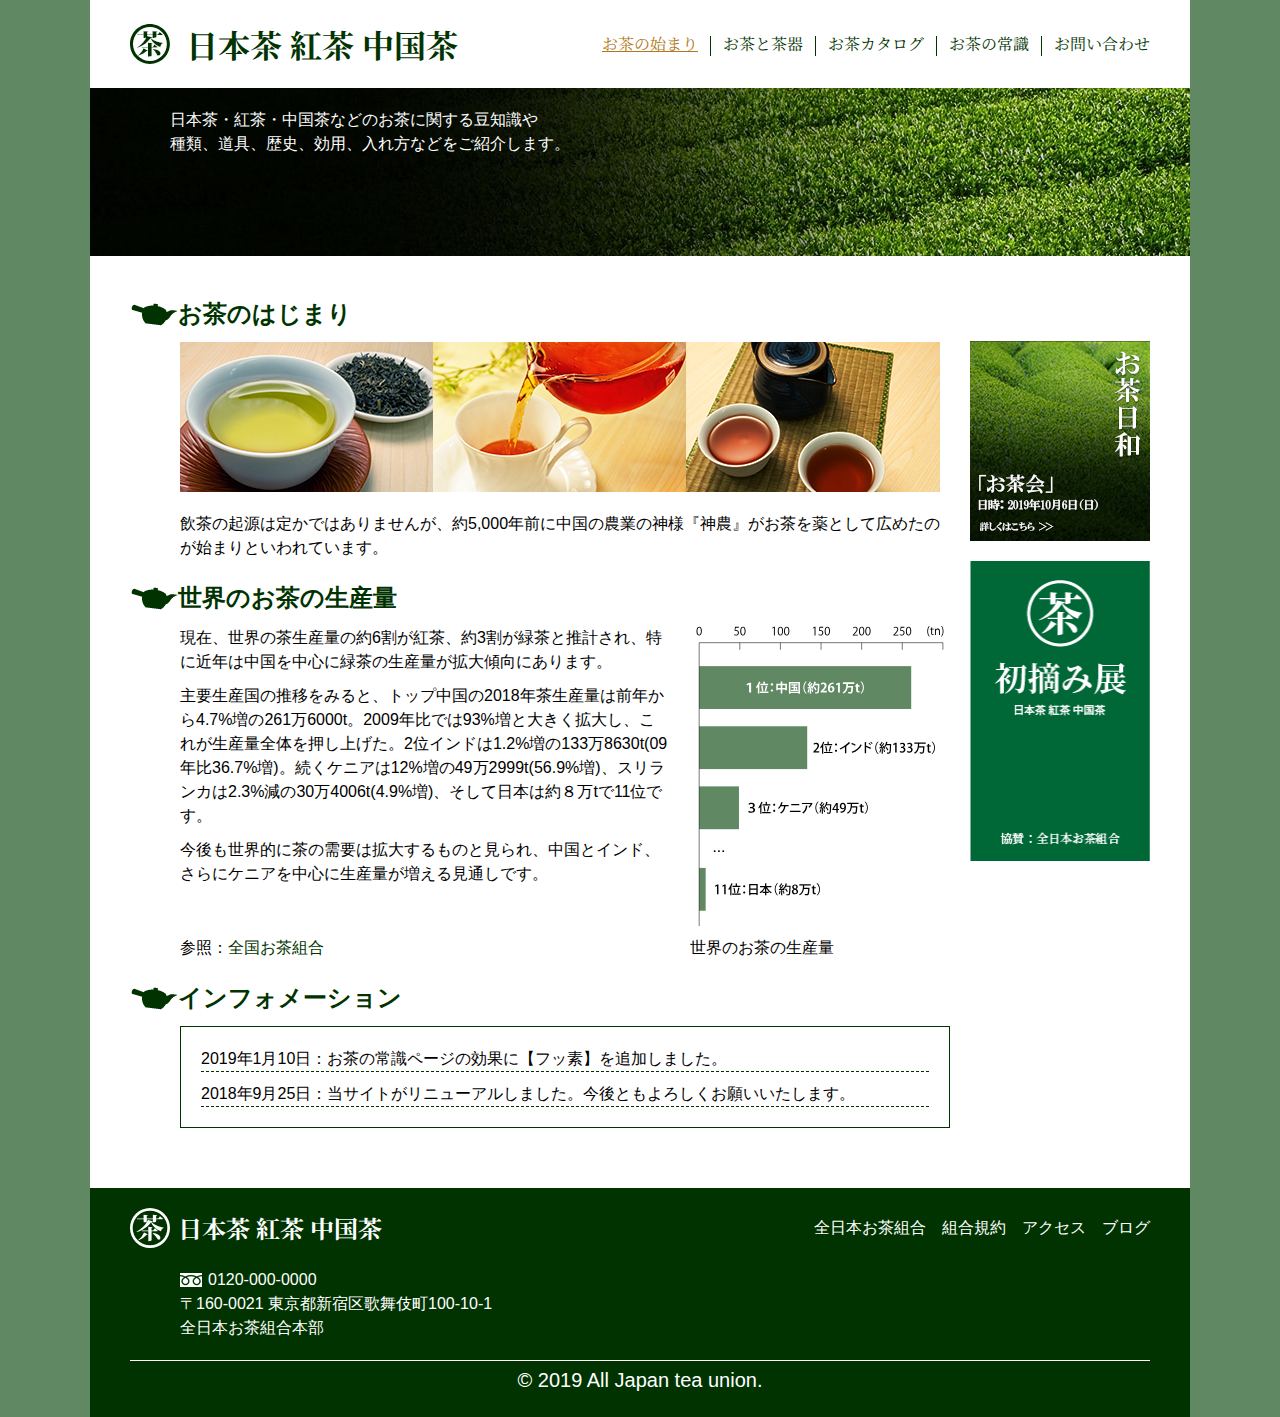
==== index.html @ cb7e6e3b "不要なWebFonts読み込みをしないようにした" ====
<!DOCTYPE html>
<html lang="ja">
	<head>
		<meta charset="UTF-8">
		<meta name="robots" content="noindex,nofollow">
		<meta name="viewport" content="width=device-width, initial-scale=1.0">
		<title>日本茶 紅茶 中国茶｜お茶の始まりと現在</title>
		<meta name="description" content="お茶の始まりから世界のお茶の生産量や最新の情報を紹介します。">
		<link rel="icon" href="images/favicon.png" rel="icon">
		<link rel="preconnect" href="https://fonts.googleapis.com">
		<link rel="preconnect" href="https://fonts.gstatic.com" crossorigin>
		<link href="https://fonts.googleapis.com/css2?family=Noto+Serif+JP:wght@600;900&display=swap" rel="stylesheet">
		<link rel="stylesheet" href="css/reset.css">
		<link rel="stylesheet" href="css/style.css">
	</head>
	<body>
		<header>
			<div class="line-1st">
				<h1><img src="images/logo_mark.png" width="40" height="40" alt="">日本茶 紅茶 中国茶</h1>
				<nav>
					<ul>
						<li><a class="current" href="index.html">お茶の始まり</a><div class="vertical-rule"></div></li>
						<li><a href="tool.html">お茶と茶器</a><div class="vertical-rule"></div></li>
						<li><a href="catalog.html">お茶カタログ</a><div class="vertical-rule"></div></li>
						<li><a href="common.html">お茶の常識</a><div class="vertical-rule"></div></li>
						<li><a href="contact.html">お問い合わせ</a></li>
					</ul>
				</nav>
			</div>
			<div class="key-visual">
				<p>日本茶・紅茶・中国茶などのお茶に関する豆知識や<br>
					種類、道具、歴史、効用、入れ方などをご紹介します。</p>
			</div>
		</header>
		<div class="main-layout-col2">
			<main>
				<section>
					<h2><img src="images/h2_img.png" width="48" height="27" alt="">お茶のはじまり</h2>
					<div class="tea-images">
						<img src="images/tea_img_01.png" width="253" height="150" alt="">
						<img src="images/tea_img_02.png" width="253" height="150" alt="">
						<img src="images/tea_img_03.png" width="254" height="150" alt="">
					</div>
					<p>飲茶の起源は定かではありませんが、約5,000年前に中国の農業の神様『神農』がお茶を薬として広めたのが始まりといわれています。</p>
				</section>
				<section>
					<h2><img src="images/h2_img.png" width="48" height="27" alt="">世界のお茶の生産量</h2>
					<div class="layout-col2">
						<div class="col1">
							<p>現在、世界の茶生産量の約6割が紅茶、約3割が緑茶と推計され、特に近年は中国を中心に緑茶の生産量が拡大傾向にあります。</p>
							<p>主要生産国の推移をみると、トップ中国の2018年茶生産量は前年から4.7%増の261万6000t。2009年比では93%増と大きく拡大し、これが生産量全体を押し上げた。2位インドは1.2%増の133万8630t(09年比36.7%増)。続くケニアは12%増の49万2999t(56.9%増)、スリランカは2.3%減の30万4006t(4.9%増)、そして日本は約８万tで11位です。</p>
							<p>今後も世界的に茶の需要は拡大するものと見られ、中国とインド、さらにケニアを中心に生産量が増える見通しです。</p>
							<p class="refer">参照：<a href="#">全国お茶組合</a></p>
						</div>
						<figure>
							<img src="images/graph.svg" width="260" height="300" alt="世界のお茶の生産量グラフ。一位が中国で約261万トン、二位がインドで約133万トン、三位がケニアで約49万トンと続きます。日本は11位で約8万トンの生産量です。">
							<figcaption>世界のお茶の生産量</figcaption>
						</figure>
					</div>
				</section>
				<section>
					<h2><img src="images/h2_img.png" width="48" height="27" alt="">インフォメーション</h2>
					<dl class="info">
						<div>
							<dt>2019年1月10日：</dt>
							<dd>お茶の常識ページの効果に【フッ素】を追加しました。</dd>
						</div>
						<div>
							<dt>2018年9月25日：</dt>
							<dd>当サイトがリニューアルしました。今後ともよろしくお願いいたします。</dd>
						</div>
					</dl>
				</section>
			</main>
			<aside>
				<p><a href="#"><img src="images/ad-img_01.png" width="180" height="200" alt="「お茶会」日時：2019年4月14日（日） 詳しくはこちら"></a></p>
				<p><a href="#"><img src="images/ad_img_02.png" width="180" height="300" alt="日本茶、紅茶、中国茶 「初摘み展」 協賛：全日本お茶組合"></a></p>
			</aside>
		</div>
		<footer>
			<div class="line-1st">
				<p class="sitename"><img src="images/logo_mark_w.svg" width="40" height="40" alt="">日本茶 紅茶 中国茶</p>
				<ul>
					<li><a href="#">全日本お茶組合</a></li>
					<li><a href="#">組合規約</a></li>
					<li><a href="#">アクセス</a></li>
					<li><a href="#">ブログ</a></li>
				</ul>
			</div>
			<address>
				<span class="tel"><img src="images/free_dial.png" width="22" height="14" alt="フリーダイヤル">0120-000-0000</span>
				〒160-0021 東京都新宿区歌舞伎町100-10-1<br>全日本お茶組合本部
			</address>
			<p class="copyright"><small>© 2019 All Japan tea union.</small></p>
		</footer>
	</body>
</html>
---- css/style.css ----
@charset "utf-8";

/*
CSS カスタムプロパティを使用してよく使う値を定義
https://developer.mozilla.org/ja/docs/Web/CSS/Using_CSS_custom_properties
*/
:root {
	--dark-green: #030;
	--light-green: #608862;
}

a {
	text-decoration: none;
	color: var(--dark-green);
}

a.current {
	text-decoration: underline;
	color: #b27616;
}

ul {
	list-style-type: none;
}

h1, h2, h3 {
	color: var(--dark-green);
}

html {
	background: var(--light-green);
}

body {
	font-family: "メイリオ", Meiryo, "ＭＳ Ｐゴシック", "MS PGothic", "ヒラギノ角ゴ Pro W3", "Hiragino Kaku Gothic Pro", Osaka, sans-serif;
	margin: 0 auto;
	width: 1100px;
	height: auto;	/* TODO リセットCSSの設定値、 height:100% をリセットしなければ背景色が画面の高さでとどまってしまう。このリセットCSSは使いにくいかも...?まあ、トラブルシューティングの練習になるし、最悪は div.wrapper でくるめばよいからこのままでもイキかな. */
	background-color: #fff;
}

header h1,
header nav,
footer .sitename {
	font-family: 'Noto Serif JP', serif;
}

header .line-1st {
	padding: 20px 40px;
	display: flex;
	align-items: center;
	justify-content: space-between;
}

header .line-1st h1 {
	display: flex;
	align-items: center;
	gap: 16px;
}

header .line-1st ul {
	display: flex;
	justify-content: space-between;
	gap: 12px;
}

.line-1st nav li {
	display: flex;
	align-items: center;
	gap: 12px;
}

.line-1st nav .vertical-rule {
	margin-top: 3px;
	width: 1px;
	height: 20px;
	border-left: 1px solid var(--dark-green);
}

header .key-visual {
	padding: 20px 80px 100px;
	background: url('../images/visual_img_01.jpg');
	color: white;
}

.main-layout-col2 {
	margin: 40px 40px;
	display: flex;
	gap: 20px;
}

main > section {
	margin-left: 50px;
	margin-bottom: 20px;
}

main h2 {
	margin-left: -50px;
	margin-bottom: 10px;
	display: flex;
	align-items: center;
}

main .tea-images {
	display: flex;
	margin-bottom: 20px;
}

main section .layout-col2 {
	display: flex;
	gap: 20px;
}

main section .layout-col2 .col1 {
	display: flex;
	flex-direction: column;
	gap: 10px;
}

main section .layout-col2 figure {
	flex: 260px 0 0;
	display: flex;
	flex-direction: column;
	gap: 10px;
}

main section .layout-col2 .refer {
	margin-top: 40px;
}

main dl.info {
	border: 1px solid var(--dark-green);
	padding: 20px 20px;
	display: flex;
	flex-direction: column;
	gap: 10px;
}

main dl.info div {
	border-bottom: 1px dashed var(--dark-green);
	display: flex;
}

aside {
	flex: 180px 0 0;
	margin-top: 45px;
	display: flex;
	flex-direction: column;
	gap: 20px;
}

footer {
	padding: 20px 40px;
	background: var(--dark-green);
	color: white;
}

footer .line-1st {
	display: flex;
	align-items: center;
	justify-content: space-between;
	gap: 8px;
}

footer .sitename {
	display: flex;
	align-items: center;
	gap: 8px;
	font-size: 24px;
	font-weight: bold;
}

footer .line-1st ul {
	display: flex;
	gap: 16px;
}

footer .line-1st ul a {
	color: white;
}

footer address {
	margin: 20px 50px;
	font-style: normal;
}

footer .tel {
	display: flex;
	align-items: center;
	gap: 6px;
}

footer .copyright {
	border-top: 1px solid white;
	text-align: center;
	font-size: 24px;
}

/*----- tool.html -----*/

header .key-visual.tool {
	background: url('../images/visual_img_02.jpg');
}

main header {
	margin-bottom: 32px;
}

.card-tool h3 {
	margin-left: -20px;
	display: flex;
	align-items: center;
	gap: 8px;
}

.card-tool p {
	margin: 20px 0;
	display: flex;
	gap: 20px;
}

.card-tool p img {
	box-sizing: content-box;	/* reset.css の box-sizing: border-box; を上書き */
	padding: 20px;
	padding-bottom: 40px;
	border: 1px solid black;
	box-shadow: 2px 2px 3px gray;
}

/*----- catalog.html -----*/

header .key-visual.catalog {
	background: url('../images/visual_img_03.jpg');
}

.showcase {
	display: flex;
	gap: 40px 10px;
	flex-wrap: wrap;
}

.showcase .vertical-rule {
	width: 1px;
	height: 450px;
	border-left: 1px solid #ddd;
}

.card-catalog {
	flex: 230px 0 0;
	display: flex;
	flex-direction: column;
	align-items: center;
}

.card-catalog h3 {
	width: 100%;
	text-align: center;
	background: var(--light-green);
	color: white;
}

.refer-catalog {
	margin-top: 40px;
}

/*----- common.html -----*/

header .key-visual.common {
	background: url('../images/visual_img_04.jpg');
}

.common h3 {
	margin-left: -20px;
	display: flex;
	align-items: center;
}

.common dt {
	color: var(--dark-green);
	font-size: 20px;
	border-bottom: 2px dotted var(--dark-green);
}

.common dd {
	margin-bottom: 20px;
}

.back-to-top {
	margin-bottom: 20px;
	text-align: right;
}

.back-to-top a {
	color: royalblue;
}

/*----- contact.html -----*/

header .key-visual.contact {
	background: url('../images/visual_img_05.jpg');
}

.contact form {
	border: 1px solid var(--dark-green);
}

.contact  dl {
	display: grid;
	grid-template-columns: 1fr 3fr;
	align-items: center;
}

.contact dl dt {
	padding: 8px;
	height: 100%;
	border-bottom: 1px solid white;
	background: var(--light-green);
	color: white;
	/* 縦方向に中央寄せするために、flex を使用 */
	display: flex;
	align-items: center;
	justify-content: end;
}

.contact dl dt:nth-child(13) {
	/* 最後尾のdtのみ色を変える */
	border-bottom: 1px solid var(--dark-green);
}

.contact dl dd {
	padding: 8px 16px;
	border-bottom: 1px solid var(--dark-green);
}

.contact dl dd .email-line-1st {
	margin-bottom: 8px;
}

.contact input[type=text],
.contact input[type=email] {
	width: 400px;
}

.contact textarea {
	width: 400px;
}

.contact .re-entry {
	margin-left: 16px;
	color: red;
	font-weight: normal;
}

.contact ul {
	padding: 0;
	display: flex;
	gap: 24px;
}

.contact .form-functions {
	padding: 16px;
	text-align: center;
}

.contact .form-functions input[type=submit],
.contact .form-functions input[type=reset] {
	padding: 4px 32px;
}

aside.green-tea-plantation {
	width: 244px;
	height: auto;
	background: url('../images/aside_bg.jpg');
	background-size: cover;
}
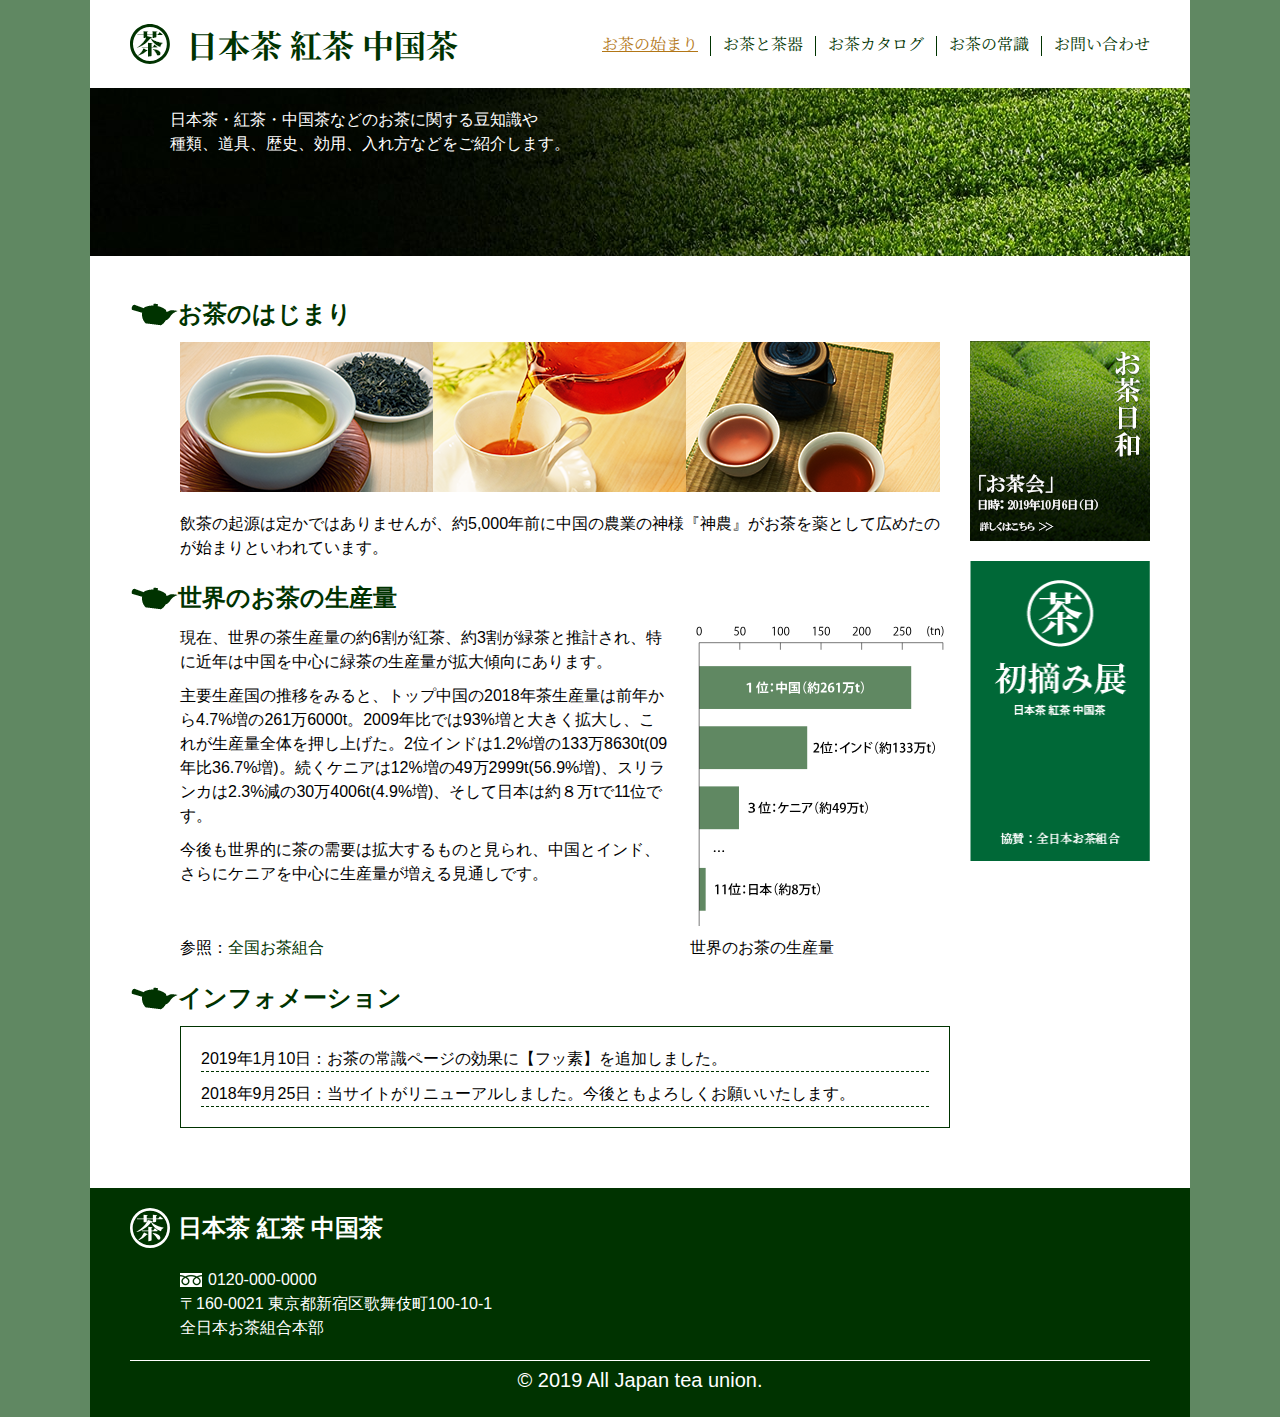
==== commit fb93314e: "BEM版として制作" ====
--- a/index.html
+++ b/index.html
@@ -14,28 +14,28 @@
 		<link rel="stylesheet" href="css/style.css">
 	</head>
 	<body>
-		<header>
-			<div class="line-1st">
-				<h1><img src="images/logo_mark.png" width="40" height="40" alt="">日本茶 紅茶 中国茶</h1>
+		<header class="header">
+			<div class="header__line-1st">
+				<h1 class="header__logo"><img src="images/logo_mark.png" width="40" height="40" alt="">日本茶 紅茶 中国茶</h1>
 				<nav>
-					<ul>
-						<li><a class="current" href="index.html">お茶の始まり</a><div class="vertical-rule"></div></li>
-						<li><a href="tool.html">お茶と茶器</a><div class="vertical-rule"></div></li>
-						<li><a href="catalog.html">お茶カタログ</a><div class="vertical-rule"></div></li>
-						<li><a href="common.html">お茶の常識</a><div class="vertical-rule"></div></li>
-						<li><a href="contact.html">お問い合わせ</a></li>
+					<ul class="nav">
+						<li class="nav__item nav__item--current"><a href="index.html">お茶の始まり</a><div class="nav__vertical-rule"></div></li>
+						<li class="nav__item"><a href="tool.html">お茶と茶器</a><div class="nav__vertical-rule"></div></li>
+						<li class="nav__item"><a href="catalog.html">お茶カタログ</a><div class="nav__vertical-rule"></div></li>
+						<li class="nav__item"><a href="common.html">お茶の常識</a><div class="nav__vertical-rule"></div></li>
+						<li class="nav__item"><a href="contact.html">お問い合わせ</a></li>
 					</ul>
 				</nav>
 			</div>
-			<div class="key-visual">
+			<div class="header__key-visual">
 				<p>日本茶・紅茶・中国茶などのお茶に関する豆知識や<br>
 					種類、道具、歴史、効用、入れ方などをご紹介します。</p>
 			</div>
 		</header>
-		<div class="main-layout-col2">
+		<div class="contents-area">
 			<main>
-				<section>
-					<h2><img src="images/h2_img.png" width="48" height="27" alt="">お茶のはじまり</h2>
+				<section class="contents-area__contents contents">
+					<h2 class="contents__header heading">お茶のはじまり</h2>
 					<div class="tea-images">
 						<img src="images/tea_img_01.png" width="253" height="150" alt="">
 						<img src="images/tea_img_02.png" width="253" height="150" alt="">
@@ -43,55 +43,55 @@
 					</div>
 					<p>飲茶の起源は定かではありませんが、約5,000年前に中国の農業の神様『神農』がお茶を薬として広めたのが始まりといわれています。</p>
 				</section>
-				<section>
-					<h2><img src="images/h2_img.png" width="48" height="27" alt="">世界のお茶の生産量</h2>
-					<div class="layout-col2">
-						<div class="col1">
+				<section class="contents-area__contents contents">
+					<h2 class="contents__header heading">世界のお茶の生産量</h2>
+					<div class="contents__layout-col2">
+						<div class="contents__col1">
 							<p>現在、世界の茶生産量の約6割が紅茶、約3割が緑茶と推計され、特に近年は中国を中心に緑茶の生産量が拡大傾向にあります。</p>
 							<p>主要生産国の推移をみると、トップ中国の2018年茶生産量は前年から4.7%増の261万6000t。2009年比では93%増と大きく拡大し、これが生産量全体を押し上げた。2位インドは1.2%増の133万8630t(09年比36.7%増)。続くケニアは12%増の49万2999t(56.9%増)、スリランカは2.3%減の30万4006t(4.9%増)、そして日本は約８万tで11位です。</p>
 							<p>今後も世界的に茶の需要は拡大するものと見られ、中国とインド、さらにケニアを中心に生産量が増える見通しです。</p>
-							<p class="refer">参照：<a href="#">全国お茶組合</a></p>
+							<p class="contents__refer">参照：<a href="#">全国お茶組合</a></p>
 						</div>
-						<figure>
+						<figure class="contents__figure">
 							<img src="images/graph.svg" width="260" height="300" alt="世界のお茶の生産量グラフ。一位が中国で約261万トン、二位がインドで約133万トン、三位がケニアで約49万トンと続きます。日本は11位で約8万トンの生産量です。">
 							<figcaption>世界のお茶の生産量</figcaption>
 						</figure>
 					</div>
 				</section>
-				<section>
-					<h2><img src="images/h2_img.png" width="48" height="27" alt="">インフォメーション</h2>
-					<dl class="info">
-						<div>
+				<section class="contents-area__contents contents">
+					<h2 class="contents__header heading">インフォメーション</h2>
+					<dl class="contents__info info">
+						<div class="info__item">
 							<dt>2019年1月10日：</dt>
 							<dd>お茶の常識ページの効果に【フッ素】を追加しました。</dd>
 						</div>
-						<div>
+						<div class="info__item">
 							<dt>2018年9月25日：</dt>
 							<dd>当サイトがリニューアルしました。今後ともよろしくお願いいたします。</dd>
 						</div>
 					</dl>
 				</section>
 			</main>
-			<aside>
+			<aside class="contents-area__aside aside">
 				<p><a href="#"><img src="images/ad-img_01.png" width="180" height="200" alt="「お茶会」日時：2019年4月14日（日） 詳しくはこちら"></a></p>
 				<p><a href="#"><img src="images/ad_img_02.png" width="180" height="300" alt="日本茶、紅茶、中国茶 「初摘み展」 協賛：全日本お茶組合"></a></p>
 			</aside>
 		</div>
-		<footer>
-			<div class="line-1st">
-				<p class="sitename"><img src="images/logo_mark_w.svg" width="40" height="40" alt="">日本茶 紅茶 中国茶</p>
-				<ul>
+		<footer class="footer">
+			<div class="footer__line-1st">
+				<p class="footer__sitename"><img src="images/logo_mark_w.svg" width="40" height="40" alt="">日本茶 紅茶 中国茶</p>
+				<ul class="footer__nav">
 					<li><a href="#">全日本お茶組合</a></li>
 					<li><a href="#">組合規約</a></li>
 					<li><a href="#">アクセス</a></li>
 					<li><a href="#">ブログ</a></li>
 				</ul>
 			</div>
-			<address>
-				<span class="tel"><img src="images/free_dial.png" width="22" height="14" alt="フリーダイヤル">0120-000-0000</span>
+			<address class="footer__address">
+				<span class="footer__tel"><img src="images/free_dial.png" width="22" height="14" alt="フリーダイヤル">0120-000-0000</span>
 				〒160-0021 東京都新宿区歌舞伎町100-10-1<br>全日本お茶組合本部
 			</address>
-			<p class="copyright"><small>© 2019 All Japan tea union.</small></p>
+			<p class="footer__copyright"><small>© 2019 All Japan tea union.</small></p>
 		</footer>
 	</body>
 </html>
--- a/css/style.css
+++ b/css/style.css
@@ -14,11 +14,6 @@
 	color: var(--dark-green);
 }
 
-a.current {
-	text-decoration: underline;
-	color: #b27616;
-}
-
 ul {
 	list-style-type: none;
 }
@@ -35,7 +30,7 @@
 	font-family: "メイリオ", Meiryo, "ＭＳ Ｐゴシック", "MS PGothic", "ヒラギノ角ゴ Pro W3", "Hiragino Kaku Gothic Pro", Osaka, sans-serif;
 	margin: 0 auto;
 	width: 1100px;
-	height: auto;	/* TODO リセットCSSの設定値、 height:100% をリセットしなければ背景色が画面の高さでとどまってしまう。このリセットCSSは使いにくいかも...?まあ、トラブルシューティングの練習になるし、最悪は div.wrapper でくるめばよいからこのままでもイキかな. */
+	height: auto;	/* リセットCSSの height:100% を上書き */
 	background-color: #fff;
 }
 
@@ -45,124 +40,140 @@
 	font-family: 'Noto Serif JP', serif;
 }
 
-header .line-1st {
+.header__line-1st {
 	padding: 20px 40px;
 	display: flex;
 	align-items: center;
 	justify-content: space-between;
 }
 
-header .line-1st h1 {
+.header__logo {
 	display: flex;
 	align-items: center;
 	gap: 16px;
 }
 
-header .line-1st ul {
+.nav {
 	display: flex;
 	justify-content: space-between;
 	gap: 12px;
 }
 
-.line-1st nav li {
+.nav__item {
 	display: flex;
 	align-items: center;
 	gap: 12px;
 }
 
-.line-1st nav .vertical-rule {
+.nav__item--current a {
+	text-decoration: underline;
+	color: #b27616;
+}
+
+.nav__vertical-rule {
 	margin-top: 3px;
 	width: 1px;
 	height: 20px;
 	border-left: 1px solid var(--dark-green);
 }
 
-header .key-visual {
+.header__key-visual {
 	padding: 20px 80px 100px;
 	background: url('../images/visual_img_01.jpg');
 	color: white;
 }
 
-.main-layout-col2 {
+.contents-area {
 	margin: 40px 40px;
 	display: flex;
 	gap: 20px;
 }
 
-main > section {
+.contents-area__contents {
 	margin-left: 50px;
 	margin-bottom: 20px;
 }
 
-main h2 {
+.contents__header {
 	margin-left: -50px;
 	margin-bottom: 10px;
-	display: flex;
-	align-items: center;
-}
-
-main .tea-images {
+	padding-left: 48px;
+}
+
+.heading {
+	background: url('../images/h2_img.png') no-repeat 0 5px;
+	display: flex;
+	align-items: center;
+}
+
+.tea-images {
 	display: flex;
 	margin-bottom: 20px;
 }
 
-main section .layout-col2 {
+.contents__layout-col2 {
 	display: flex;
 	gap: 20px;
 }
 
-main section .layout-col2 .col1 {
+.contents__col1 {
 	display: flex;
 	flex-direction: column;
 	gap: 10px;
 }
 
-main section .layout-col2 figure {
+.contents__figure {
 	flex: 260px 0 0;
 	display: flex;
 	flex-direction: column;
 	gap: 10px;
 }
 
-main section .layout-col2 .refer {
+.contents__refer {
 	margin-top: 40px;
 }
 
-main dl.info {
+.contents__info {
+	padding: 20px 20px;
+}
+
+.info {
 	border: 1px solid var(--dark-green);
-	padding: 20px 20px;
 	display: flex;
 	flex-direction: column;
 	gap: 10px;
 }
 
-main dl.info div {
+.info__item {
 	border-bottom: 1px dashed var(--dark-green);
 	display: flex;
 }
 
-aside {
+.contents-area__aside {
+	margin-top: 45px;
 	flex: 180px 0 0;
-	margin-top: 45px;
+}
+
+.aside {
 	display: flex;
 	flex-direction: column;
 	gap: 20px;
 }
 
-footer {
+.footer {
 	padding: 20px 40px;
 	background: var(--dark-green);
 	color: white;
 }
 
-footer .line-1st {
+.footer__line-1st {
 	display: flex;
 	align-items: center;
 	justify-content: space-between;
 	gap: 8px;
 }
 
-footer .sitename {
+.footer__sitename {
 	display: flex;
 	align-items: center;
 	gap: 8px;
@@ -170,27 +181,27 @@
 	font-weight: bold;
 }
 
-footer .line-1st ul {
+.footer__nav {
 	display: flex;
 	gap: 16px;
 }
 
-footer .line-1st ul a {
-	color: white;
-}
-
-footer address {
+.footer___nav a {
+	color: white;
+}
+
+.footer__address {
 	margin: 20px 50px;
 	font-style: normal;
 }
 
-footer .tel {
+.footer__tel {
 	display: flex;
 	align-items: center;
 	gap: 6px;
 }
 
-footer .copyright {
+.footer__copyright {
 	border-top: 1px solid white;
 	text-align: center;
 	font-size: 24px;
@@ -198,28 +209,30 @@
 
 /*----- tool.html -----*/
 
-header .key-visual.tool {
+.header__key-visual--tool {
 	background: url('../images/visual_img_02.jpg');
 }
 
-main header {
+.contents__header--tool {
 	margin-bottom: 32px;
 }
 
-.card-tool h3 {
+.card-tool__heading {
 	margin-left: -20px;
+	padding-left: 20px;
+	background: url('../images/h3_img.gif') no-repeat 0 4px;
 	display: flex;
 	align-items: center;
 	gap: 8px;
 }
 
-.card-tool p {
+.card-tool__desctiption {
 	margin: 20px 0;
 	display: flex;
 	gap: 20px;
 }
 
-.card-tool p img {
+.card-tool__image {
 	box-sizing: content-box;	/* reset.css の box-sizing: border-box; を上書き */
 	padding: 20px;
 	padding-bottom: 40px;
@@ -229,7 +242,7 @@
 
 /*----- catalog.html -----*/
 
-header .key-visual.catalog {
+.header__key-visual--catalog {
 	background: url('../images/visual_img_03.jpg');
 }
 
@@ -239,7 +252,7 @@
 	flex-wrap: wrap;
 }
 
-.showcase .vertical-rule {
+.showcase__vertical-rule {
 	width: 1px;
 	height: 450px;
 	border-left: 1px solid #ddd;
@@ -252,36 +265,38 @@
 	align-items: center;
 }
 
-.card-catalog h3 {
+.card-catalog__heading {
 	width: 100%;
 	text-align: center;
 	background: var(--light-green);
 	color: white;
 }
 
-.refer-catalog {
+.contents__refer--catalog {
 	margin-top: 40px;
 }
 
 /*----- common.html -----*/
 
-header .key-visual.common {
+.header__key-visual--common {
 	background: url('../images/visual_img_04.jpg');
 }
 
-.common h3 {
+.desctiption__header {
 	margin-left: -20px;
-	display: flex;
-	align-items: center;
-}
-
-.common dt {
+	padding-left: 20px;
+	background: url('../images/h3_img.gif') no-repeat 0 4px;
+	display: flex;
+	align-items: center;
+}
+
+.desctiption__keyword {
 	color: var(--dark-green);
 	font-size: 20px;
 	border-bottom: 2px dotted var(--dark-green);
 }
 
-.common dd {
+.desctiption__desctiption {
 	margin-bottom: 20px;
 }
 
@@ -296,21 +311,21 @@
 
 /*----- contact.html -----*/
 
-header .key-visual.contact {
+.header__key-visual--contact {
 	background: url('../images/visual_img_05.jpg');
 }
 
-.contact form {
+.contact {
 	border: 1px solid var(--dark-green);
 }
 
-.contact  dl {
+.contact-container {
 	display: grid;
 	grid-template-columns: 1fr 3fr;
 	align-items: center;
 }
 
-.contact dl dt {
+.contact__keyword {
 	padding: 8px;
 	height: 100%;
 	border-bottom: 1px solid white;
@@ -322,53 +337,53 @@
 	justify-content: end;
 }
 
-.contact dl dt:nth-child(13) {
+.contact__keyword:nth-child(13) {
 	/* 最後尾のdtのみ色を変える */
 	border-bottom: 1px solid var(--dark-green);
 }
 
-.contact dl dd {
+.contact__contents {
 	padding: 8px 16px;
 	border-bottom: 1px solid var(--dark-green);
 }
 
-.contact dl dd .email-line-1st {
+.contact__contents .email-line-1st {
 	margin-bottom: 8px;
 }
 
-.contact input[type=text],
-.contact input[type=email] {
+.contact__text,
+.contact__email {
 	width: 400px;
 }
 
-.contact textarea {
+.contact__textarea {
 	width: 400px;
 }
 
-.contact .re-entry {
+.re-entry {
 	margin-left: 16px;
 	color: red;
 	font-weight: normal;
 }
 
-.contact ul {
+.contact__list {
 	padding: 0;
 	display: flex;
 	gap: 24px;
 }
 
-.contact .form-functions {
+.contact__form-functions {
 	padding: 16px;
 	text-align: center;
 }
 
-.contact .form-functions input[type=submit],
-.contact .form-functions input[type=reset] {
+.contact__form-functions input[type=submit],
+.contact__form-functions input[type=reset] {
 	padding: 4px 32px;
 }
 
-aside.green-tea-plantation {
-	width: 244px;
+.green-tea-plantation {
+	flex: 180px 0 0;
 	height: auto;
 	background: url('../images/aside_bg.jpg');
 	background-size: cover;
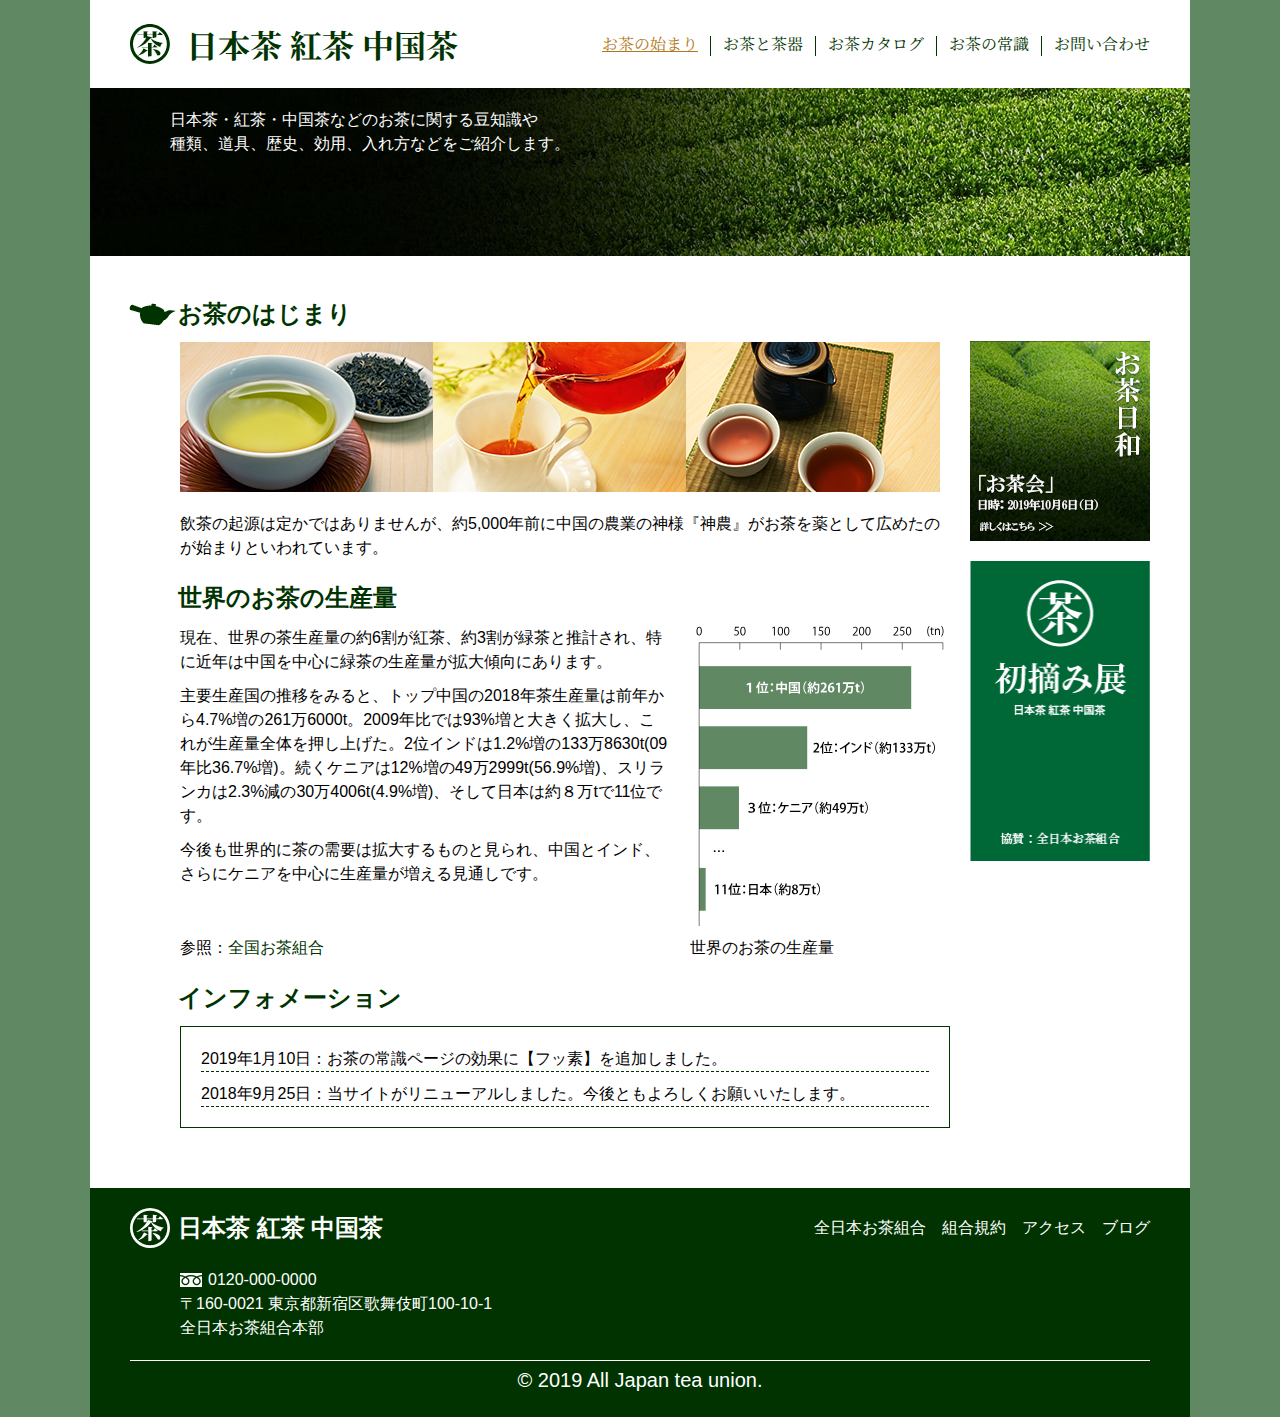
==== commit 4d4c0150: "refactoring" ====
--- a/index.html
+++ b/index.html
@@ -35,7 +35,9 @@
 		<div class="contents-area">
 			<main>
 				<section class="contents-area__contents contents">
-					<h2 class="contents__header heading">お茶のはじまり</h2>
+					<header class="contents__header">
+						<h2 class="contents__heading">お茶のはじまり</h2>
+					</header>
 					<div class="tea-images">
 						<img src="images/tea_img_01.png" width="253" height="150" alt="">
 						<img src="images/tea_img_02.png" width="253" height="150" alt="">
@@ -45,14 +47,14 @@
 				</section>
 				<section class="contents-area__contents contents">
 					<h2 class="contents__header heading">世界のお茶の生産量</h2>
-					<div class="contents__layout-col2">
-						<div class="contents__col1">
+					<div class="contents__layout-columns">
+						<div class="contents__layout-col1">
 							<p>現在、世界の茶生産量の約6割が紅茶、約3割が緑茶と推計され、特に近年は中国を中心に緑茶の生産量が拡大傾向にあります。</p>
 							<p>主要生産国の推移をみると、トップ中国の2018年茶生産量は前年から4.7%増の261万6000t。2009年比では93%増と大きく拡大し、これが生産量全体を押し上げた。2位インドは1.2%増の133万8630t(09年比36.7%増)。続くケニアは12%増の49万2999t(56.9%増)、スリランカは2.3%減の30万4006t(4.9%増)、そして日本は約８万tで11位です。</p>
 							<p>今後も世界的に茶の需要は拡大するものと見られ、中国とインド、さらにケニアを中心に生産量が増える見通しです。</p>
 							<p class="contents__refer">参照：<a href="#">全国お茶組合</a></p>
 						</div>
-						<figure class="contents__figure">
+						<figure class="contents__layout-col2">
 							<img src="images/graph.svg" width="260" height="300" alt="世界のお茶の生産量グラフ。一位が中国で約261万トン、二位がインドで約133万トン、三位がケニアで約49万トンと続きます。日本は11位で約8万トンの生産量です。">
 							<figcaption>世界のお茶の生産量</figcaption>
 						</figure>
@@ -81,10 +83,10 @@
 			<div class="footer__line-1st">
 				<p class="footer__sitename"><img src="images/logo_mark_w.svg" width="40" height="40" alt="">日本茶 紅茶 中国茶</p>
 				<ul class="footer__nav">
-					<li><a href="#">全日本お茶組合</a></li>
-					<li><a href="#">組合規約</a></li>
-					<li><a href="#">アクセス</a></li>
-					<li><a href="#">ブログ</a></li>
+					<li><a class="footer__nav_a" href="#">全日本お茶組合</a></li>
+					<li><a class="footer__nav_a" href="#">組合規約</a></li>
+					<li><a class="footer__nav_a" href="#">アクセス</a></li>
+					<li><a class="footer__nav_a" href="#">ブログ</a></li>
 				</ul>
 			</div>
 			<address class="footer__address">
--- a/css/style.css
+++ b/css/style.css
@@ -1,4 +1,6 @@
 @charset "utf-8";
+
+/* 共通基盤(ベーススタイル) */
 
 /*
 CSS カスタムプロパティを使用してよく使う値を定義
@@ -40,6 +42,8 @@
 	font-family: 'Noto Serif JP', serif;
 }
 
+/* ベーススタイルここまで */
+
 .header__line-1st {
 	padding: 20px 40px;
 	display: flex;
@@ -100,7 +104,9 @@
 	padding-left: 48px;
 }
 
-.heading {
+.contents__heading {
+	margin-left: -50px;
+	padding-left: 50px;
 	background: url('../images/h2_img.png') no-repeat 0 5px;
 	display: flex;
 	align-items: center;
@@ -111,18 +117,18 @@
 	margin-bottom: 20px;
 }
 
+.contents__layout-columns {
+	display: flex;
+	gap: 20px;
+}
+
+.contents__layout-col1 {
+	display: flex;
+	flex-direction: column;
+	gap: 10px;
+}
+
 .contents__layout-col2 {
-	display: flex;
-	gap: 20px;
-}
-
-.contents__col1 {
-	display: flex;
-	flex-direction: column;
-	gap: 10px;
-}
-
-.contents__figure {
 	flex: 260px 0 0;
 	display: flex;
 	flex-direction: column;
@@ -186,7 +192,7 @@
 	gap: 16px;
 }
 
-.footer___nav a {
+.footer__nav_a {
 	color: white;
 }
 
@@ -305,7 +311,7 @@
 	text-align: right;
 }
 
-.back-to-top a {
+.back-to-top__a {
 	color: royalblue;
 }
 
@@ -337,7 +343,7 @@
 	justify-content: end;
 }
 
-.contact__keyword:nth-child(13) {
+.contact__keyword--last {
 	/* 最後尾のdtのみ色を変える */
 	border-bottom: 1px solid var(--dark-green);
 }
@@ -388,4 +394,3 @@
 	background: url('../images/aside_bg.jpg');
 	background-size: cover;
 }
-
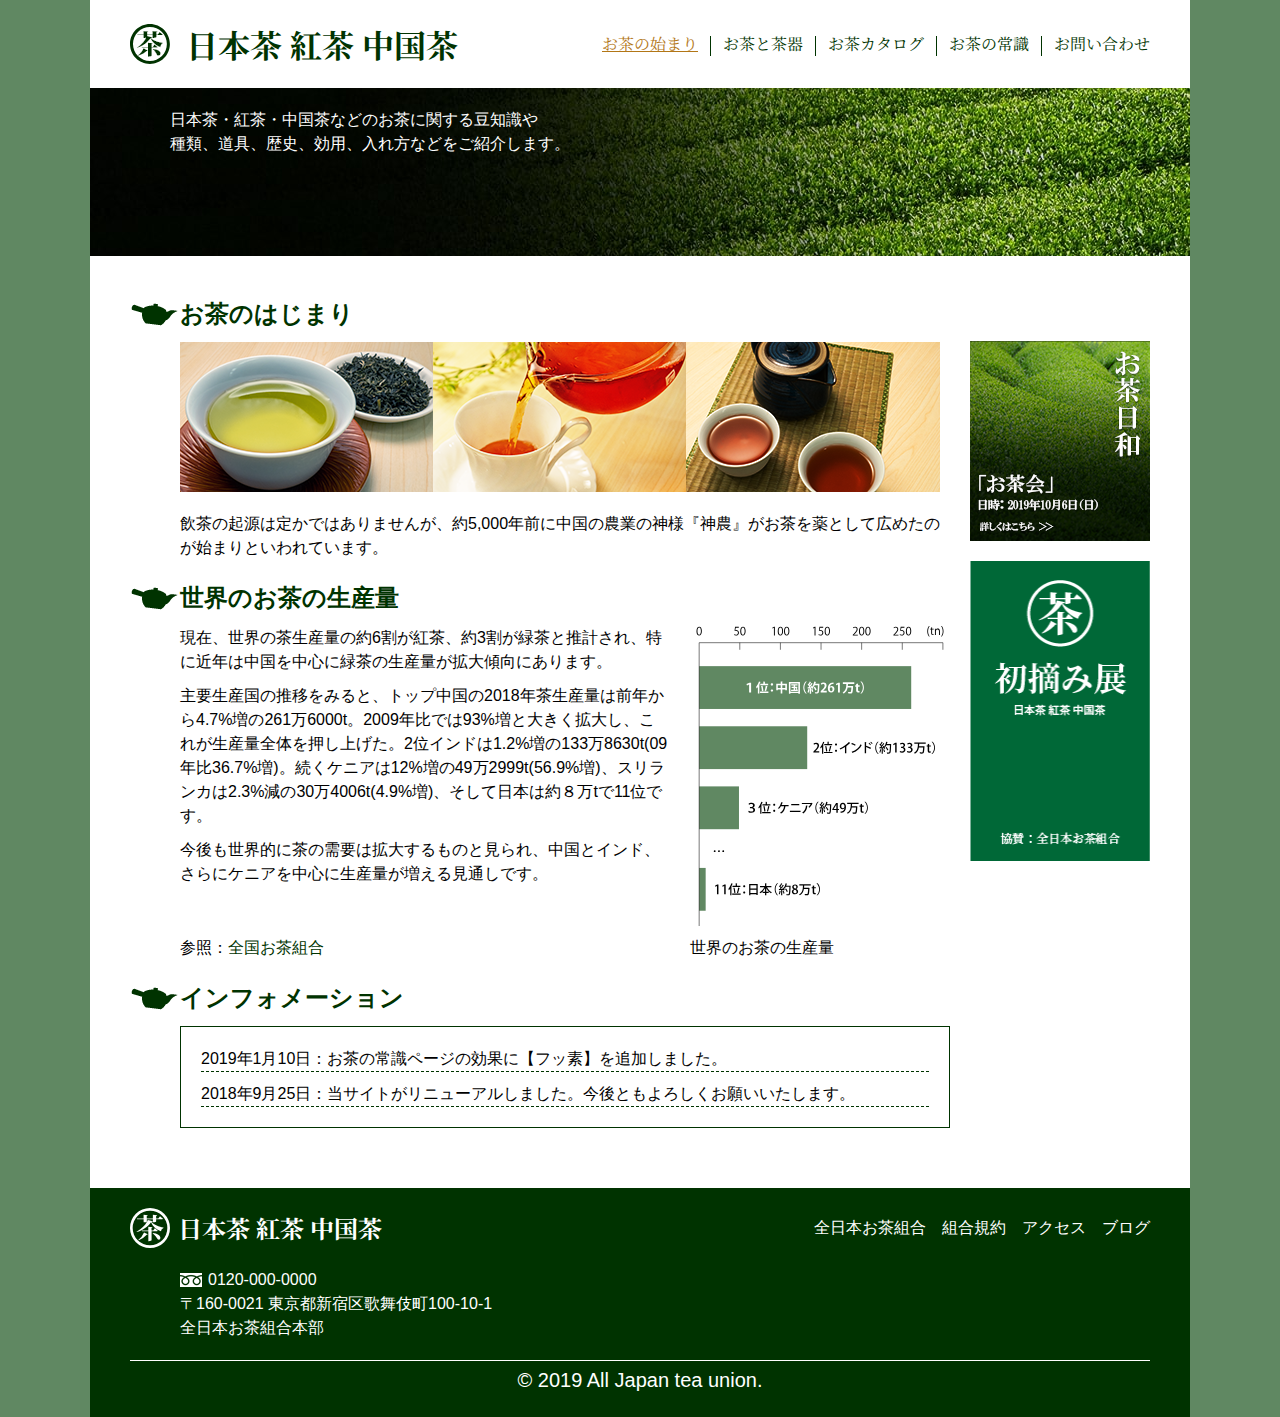
==== commit 66982f10: "READMEに説明を書いた" ====
--- a/index.html
+++ b/index.html
@@ -14,30 +14,28 @@
 		<link rel="stylesheet" href="css/style.css">
 	</head>
 	<body>
-		<header class="header">
-			<div class="header__line-1st">
-				<h1 class="header__logo"><img src="images/logo_mark.png" width="40" height="40" alt="">日本茶 紅茶 中国茶</h1>
+		<header>
+			<div class="line-1st">
+				<h1><img src="images/logo_mark.png" width="40" height="40" alt="">日本茶 紅茶 中国茶</h1>
 				<nav>
-					<ul class="nav">
-						<li class="nav__item nav__item--current"><a href="index.html">お茶の始まり</a><div class="nav__vertical-rule"></div></li>
-						<li class="nav__item"><a href="tool.html">お茶と茶器</a><div class="nav__vertical-rule"></div></li>
-						<li class="nav__item"><a href="catalog.html">お茶カタログ</a><div class="nav__vertical-rule"></div></li>
-						<li class="nav__item"><a href="common.html">お茶の常識</a><div class="nav__vertical-rule"></div></li>
-						<li class="nav__item"><a href="contact.html">お問い合わせ</a></li>
+					<ul>
+						<li><a class="current" href="index.html">お茶の始まり</a><div class="vertical-rule"></div></li>
+						<li><a href="tool.html">お茶と茶器</a><div class="vertical-rule"></div></li>
+						<li><a href="catalog.html">お茶カタログ</a><div class="vertical-rule"></div></li>
+						<li><a href="common.html">お茶の常識</a><div class="vertical-rule"></div></li>
+						<li><a href="contact.html">お問い合わせ</a></li>
 					</ul>
 				</nav>
 			</div>
-			<div class="header__key-visual">
+			<div class="key-visual">
 				<p>日本茶・紅茶・中国茶などのお茶に関する豆知識や<br>
 					種類、道具、歴史、効用、入れ方などをご紹介します。</p>
 			</div>
 		</header>
-		<div class="contents-area">
+		<div class="main-layout-col2">
 			<main>
-				<section class="contents-area__contents contents">
-					<header class="contents__header">
-						<h2 class="contents__heading">お茶のはじまり</h2>
-					</header>
+				<section>
+					<h2>お茶のはじまり</h2>
 					<div class="tea-images">
 						<img src="images/tea_img_01.png" width="253" height="150" alt="">
 						<img src="images/tea_img_02.png" width="253" height="150" alt="">
@@ -45,55 +43,55 @@
 					</div>
 					<p>飲茶の起源は定かではありませんが、約5,000年前に中国の農業の神様『神農』がお茶を薬として広めたのが始まりといわれています。</p>
 				</section>
-				<section class="contents-area__contents contents">
-					<h2 class="contents__header heading">世界のお茶の生産量</h2>
-					<div class="contents__layout-columns">
-						<div class="contents__layout-col1">
+				<section>
+					<h2>世界のお茶の生産量</h2>
+					<div class="layout-col2">
+						<div class="col1">
 							<p>現在、世界の茶生産量の約6割が紅茶、約3割が緑茶と推計され、特に近年は中国を中心に緑茶の生産量が拡大傾向にあります。</p>
 							<p>主要生産国の推移をみると、トップ中国の2018年茶生産量は前年から4.7%増の261万6000t。2009年比では93%増と大きく拡大し、これが生産量全体を押し上げた。2位インドは1.2%増の133万8630t(09年比36.7%増)。続くケニアは12%増の49万2999t(56.9%増)、スリランカは2.3%減の30万4006t(4.9%増)、そして日本は約８万tで11位です。</p>
 							<p>今後も世界的に茶の需要は拡大するものと見られ、中国とインド、さらにケニアを中心に生産量が増える見通しです。</p>
-							<p class="contents__refer">参照：<a href="#">全国お茶組合</a></p>
+							<p class="refer">参照：<a href="#">全国お茶組合</a></p>
 						</div>
-						<figure class="contents__layout-col2">
+						<figure>
 							<img src="images/graph.svg" width="260" height="300" alt="世界のお茶の生産量グラフ。一位が中国で約261万トン、二位がインドで約133万トン、三位がケニアで約49万トンと続きます。日本は11位で約8万トンの生産量です。">
 							<figcaption>世界のお茶の生産量</figcaption>
 						</figure>
 					</div>
 				</section>
-				<section class="contents-area__contents contents">
-					<h2 class="contents__header heading">インフォメーション</h2>
-					<dl class="contents__info info">
-						<div class="info__item">
+				<section>
+					<h2>インフォメーション</h2>
+					<dl class="info">
+						<div>
 							<dt>2019年1月10日：</dt>
 							<dd>お茶の常識ページの効果に【フッ素】を追加しました。</dd>
 						</div>
-						<div class="info__item">
+						<div>
 							<dt>2018年9月25日：</dt>
 							<dd>当サイトがリニューアルしました。今後ともよろしくお願いいたします。</dd>
 						</div>
 					</dl>
 				</section>
 			</main>
-			<aside class="contents-area__aside aside">
+			<aside>
 				<p><a href="#"><img src="images/ad-img_01.png" width="180" height="200" alt="「お茶会」日時：2019年4月14日（日） 詳しくはこちら"></a></p>
 				<p><a href="#"><img src="images/ad_img_02.png" width="180" height="300" alt="日本茶、紅茶、中国茶 「初摘み展」 協賛：全日本お茶組合"></a></p>
 			</aside>
 		</div>
-		<footer class="footer">
-			<div class="footer__line-1st">
-				<p class="footer__sitename"><img src="images/logo_mark_w.svg" width="40" height="40" alt="">日本茶 紅茶 中国茶</p>
-				<ul class="footer__nav">
-					<li><a class="footer__nav_a" href="#">全日本お茶組合</a></li>
-					<li><a class="footer__nav_a" href="#">組合規約</a></li>
-					<li><a class="footer__nav_a" href="#">アクセス</a></li>
-					<li><a class="footer__nav_a" href="#">ブログ</a></li>
+		<footer>
+			<div class="line-1st">
+				<p class="sitename"><img src="images/logo_mark_w.svg" width="40" height="40" alt="">日本茶 紅茶 中国茶</p>
+				<ul>
+					<li><a href="#">全日本お茶組合</a></li>
+					<li><a href="#">組合規約</a></li>
+					<li><a href="#">アクセス</a></li>
+					<li><a href="#">ブログ</a></li>
 				</ul>
 			</div>
-			<address class="footer__address">
-				<span class="footer__tel"><img src="images/free_dial.png" width="22" height="14" alt="フリーダイヤル">0120-000-0000</span>
+			<address>
+				<span class="tel"><img src="images/free_dial.png" width="22" height="14" alt="フリーダイヤル">0120-000-0000</span>
 				〒160-0021 東京都新宿区歌舞伎町100-10-1<br>全日本お茶組合本部
 			</address>
-			<p class="footer__copyright"><small>© 2019 All Japan tea union.</small></p>
+			<p class="copyright"><small>© 2019 All Japan tea union.</small></p>
 		</footer>
 	</body>
 </html>
--- a/css/style.css
+++ b/css/style.css
@@ -16,6 +16,11 @@
 	color: var(--dark-green);
 }
 
+a.current {
+	text-decoration: underline;
+	color: #b27616;
+}
+
 ul {
 	list-style-type: none;
 }
@@ -32,7 +37,7 @@
 	font-family: "メイリオ", Meiryo, "ＭＳ Ｐゴシック", "MS PGothic", "ヒラギノ角ゴ Pro W3", "Hiragino Kaku Gothic Pro", Osaka, sans-serif;
 	margin: 0 auto;
 	width: 1100px;
-	height: auto;	/* リセットCSSの height:100% を上書き */
+	height: auto;	/* TODO リセットCSSの設定値、 height:100% をリセットしなければ背景色が画面の高さでとどまってしまう。このリセットCSSは使いにくいかも...?まあ、トラブルシューティングの練習になるし、最悪は div.wrapper でくるめばよいからこのままでもイキかな. */
 	background-color: #fff;
 }
 
@@ -44,142 +49,126 @@
 
 /* ベーススタイルここまで */
 
-.header__line-1st {
+header .line-1st {
 	padding: 20px 40px;
 	display: flex;
 	align-items: center;
 	justify-content: space-between;
 }
 
-.header__logo {
+header .line-1st h1 {
 	display: flex;
 	align-items: center;
 	gap: 16px;
 }
 
-.nav {
+header .line-1st ul {
 	display: flex;
 	justify-content: space-between;
 	gap: 12px;
 }
 
-.nav__item {
+.line-1st nav li {
 	display: flex;
 	align-items: center;
 	gap: 12px;
 }
 
-.nav__item--current a {
-	text-decoration: underline;
-	color: #b27616;
-}
-
-.nav__vertical-rule {
+.line-1st nav .vertical-rule {
 	margin-top: 3px;
 	width: 1px;
 	height: 20px;
 	border-left: 1px solid var(--dark-green);
 }
 
-.header__key-visual {
+header .key-visual {
 	padding: 20px 80px 100px;
 	background: url('../images/visual_img_01.jpg');
 	color: white;
 }
 
-.contents-area {
+.main-layout-col2 {
 	margin: 40px 40px;
 	display: flex;
 	gap: 20px;
 }
 
-.contents-area__contents {
+main > section {
 	margin-left: 50px;
 	margin-bottom: 20px;
 }
 
-.contents__header {
-	margin-left: -50px;
-	margin-bottom: 10px;
-	padding-left: 48px;
-}
-
-.contents__heading {
+main h2 {
 	margin-left: -50px;
 	padding-left: 50px;
+	margin-bottom: 10px;
 	background: url('../images/h2_img.png') no-repeat 0 5px;
 	display: flex;
 	align-items: center;
 }
 
-.tea-images {
+main .tea-images {
 	display: flex;
 	margin-bottom: 20px;
 }
 
-.contents__layout-columns {
+main section .layout-col2 {
 	display: flex;
 	gap: 20px;
 }
 
-.contents__layout-col1 {
+main section .layout-col2 .col1 {
 	display: flex;
 	flex-direction: column;
 	gap: 10px;
 }
 
-.contents__layout-col2 {
+main section .layout-col2 figure {
 	flex: 260px 0 0;
 	display: flex;
 	flex-direction: column;
 	gap: 10px;
 }
 
-.contents__refer {
+main section .layout-col2 .refer {
 	margin-top: 40px;
 }
 
-.contents__info {
+main dl.info {
+	border: 1px solid var(--dark-green);
 	padding: 20px 20px;
-}
-
-.info {
-	border: 1px solid var(--dark-green);
 	display: flex;
 	flex-direction: column;
 	gap: 10px;
 }
 
-.info__item {
+main dl.info div {
 	border-bottom: 1px dashed var(--dark-green);
 	display: flex;
 }
 
-.contents-area__aside {
+aside {
+	flex: 180px 0 0;
 	margin-top: 45px;
-	flex: 180px 0 0;
-}
-
-.aside {
 	display: flex;
 	flex-direction: column;
 	gap: 20px;
 }
 
-.footer {
+footer {
 	padding: 20px 40px;
 	background: var(--dark-green);
 	color: white;
 }
 
-.footer__line-1st {
+footer .line-1st {
 	display: flex;
 	align-items: center;
 	justify-content: space-between;
 	gap: 8px;
 }
 
-.footer__sitename {
+footer .sitename {
 	display: flex;
 	align-items: center;
 	gap: 8px;
@@ -187,27 +176,27 @@
 	font-weight: bold;
 }
 
-.footer__nav {
+footer .line-1st ul {
 	display: flex;
 	gap: 16px;
 }
 
-.footer__nav_a {
-	color: white;
-}
-
-.footer__address {
+footer .line-1st ul a {
+	color: white;
+}
+
+footer address {
 	margin: 20px 50px;
 	font-style: normal;
 }
 
-.footer__tel {
+footer .tel {
 	display: flex;
 	align-items: center;
 	gap: 6px;
 }
 
-.footer__copyright {
+footer .copyright {
 	border-top: 1px solid white;
 	text-align: center;
 	font-size: 24px;
@@ -215,15 +204,15 @@
 
 /*----- tool.html -----*/
 
-.header__key-visual--tool {
+header .key-visual.tool {
 	background: url('../images/visual_img_02.jpg');
 }
 
-.contents__header--tool {
+main header {
 	margin-bottom: 32px;
 }
 
-.card-tool__heading {
+.card-tool h3 {
 	margin-left: -20px;
 	padding-left: 20px;
 	background: url('../images/h3_img.gif') no-repeat 0 4px;
@@ -232,13 +221,13 @@
 	gap: 8px;
 }
 
-.card-tool__desctiption {
+.card-tool p {
 	margin: 20px 0;
 	display: flex;
 	gap: 20px;
 }
 
-.card-tool__image {
+.card-tool p img {
 	box-sizing: content-box;	/* reset.css の box-sizing: border-box; を上書き */
 	padding: 20px;
 	padding-bottom: 40px;
@@ -248,7 +237,7 @@
 
 /*----- catalog.html -----*/
 
-.header__key-visual--catalog {
+header .key-visual.catalog {
 	background: url('../images/visual_img_03.jpg');
 }
 
@@ -258,7 +247,7 @@
 	flex-wrap: wrap;
 }
 
-.showcase__vertical-rule {
+.showcase .vertical-rule {
 	width: 1px;
 	height: 450px;
 	border-left: 1px solid #ddd;
@@ -271,24 +260,24 @@
 	align-items: center;
 }
 
-.card-catalog__heading {
+.card-catalog h3 {
 	width: 100%;
 	text-align: center;
 	background: var(--light-green);
 	color: white;
 }
 
-.contents__refer--catalog {
+.refer-catalog {
 	margin-top: 40px;
 }
 
 /*----- common.html -----*/
 
-.header__key-visual--common {
+header .key-visual.common {
 	background: url('../images/visual_img_04.jpg');
 }
 
-.desctiption__header {
+.common h3 {
 	margin-left: -20px;
 	padding-left: 20px;
 	background: url('../images/h3_img.gif') no-repeat 0 4px;
@@ -296,13 +285,13 @@
 	align-items: center;
 }
 
-.desctiption__keyword {
+.common dt {
 	color: var(--dark-green);
 	font-size: 20px;
 	border-bottom: 2px dotted var(--dark-green);
 }
 
-.desctiption__desctiption {
+.common dd {
 	margin-bottom: 20px;
 }
 
@@ -311,27 +300,27 @@
 	text-align: right;
 }
 
-.back-to-top__a {
+.back-to-top a {
 	color: royalblue;
 }
 
 /*----- contact.html -----*/
 
-.header__key-visual--contact {
+header .key-visual.contact {
 	background: url('../images/visual_img_05.jpg');
 }
 
-.contact {
+.contact form {
 	border: 1px solid var(--dark-green);
 }
 
-.contact-container {
+.contact  dl {
 	display: grid;
 	grid-template-columns: 1fr 3fr;
 	align-items: center;
 }
 
-.contact__keyword {
+.contact dl dt {
 	padding: 8px;
 	height: 100%;
 	border-bottom: 1px solid white;
@@ -343,54 +332,55 @@
 	justify-content: end;
 }
 
-.contact__keyword--last {
+.contact dl dt:nth-child(13) {
 	/* 最後尾のdtのみ色を変える */
 	border-bottom: 1px solid var(--dark-green);
 }
 
-.contact__contents {
+.contact dl dd {
 	padding: 8px 16px;
 	border-bottom: 1px solid var(--dark-green);
 }
 
-.contact__contents .email-line-1st {
+.contact dl dd .email-line-1st {
 	margin-bottom: 8px;
 }
 
-.contact__text,
-.contact__email {
+.contact input[type=text],
+.contact input[type=email] {
 	width: 400px;
 }
 
-.contact__textarea {
+.contact textarea {
 	width: 400px;
 }
 
-.re-entry {
+.contact .re-entry {
 	margin-left: 16px;
 	color: red;
 	font-weight: normal;
 }
 
-.contact__list {
+.contact ul {
 	padding: 0;
 	display: flex;
 	gap: 24px;
 }
 
-.contact__form-functions {
+.contact .form-functions {
 	padding: 16px;
 	text-align: center;
 }
 
-.contact__form-functions input[type=submit],
-.contact__form-functions input[type=reset] {
+.contact .form-functions input[type=submit],
+.contact .form-functions input[type=reset] {
 	padding: 4px 32px;
 }
 
-.green-tea-plantation {
-	flex: 180px 0 0;
+aside.green-tea-plantation {
+	width: 244px;
 	height: auto;
 	background: url('../images/aside_bg.jpg');
 	background-size: cover;
 }
+
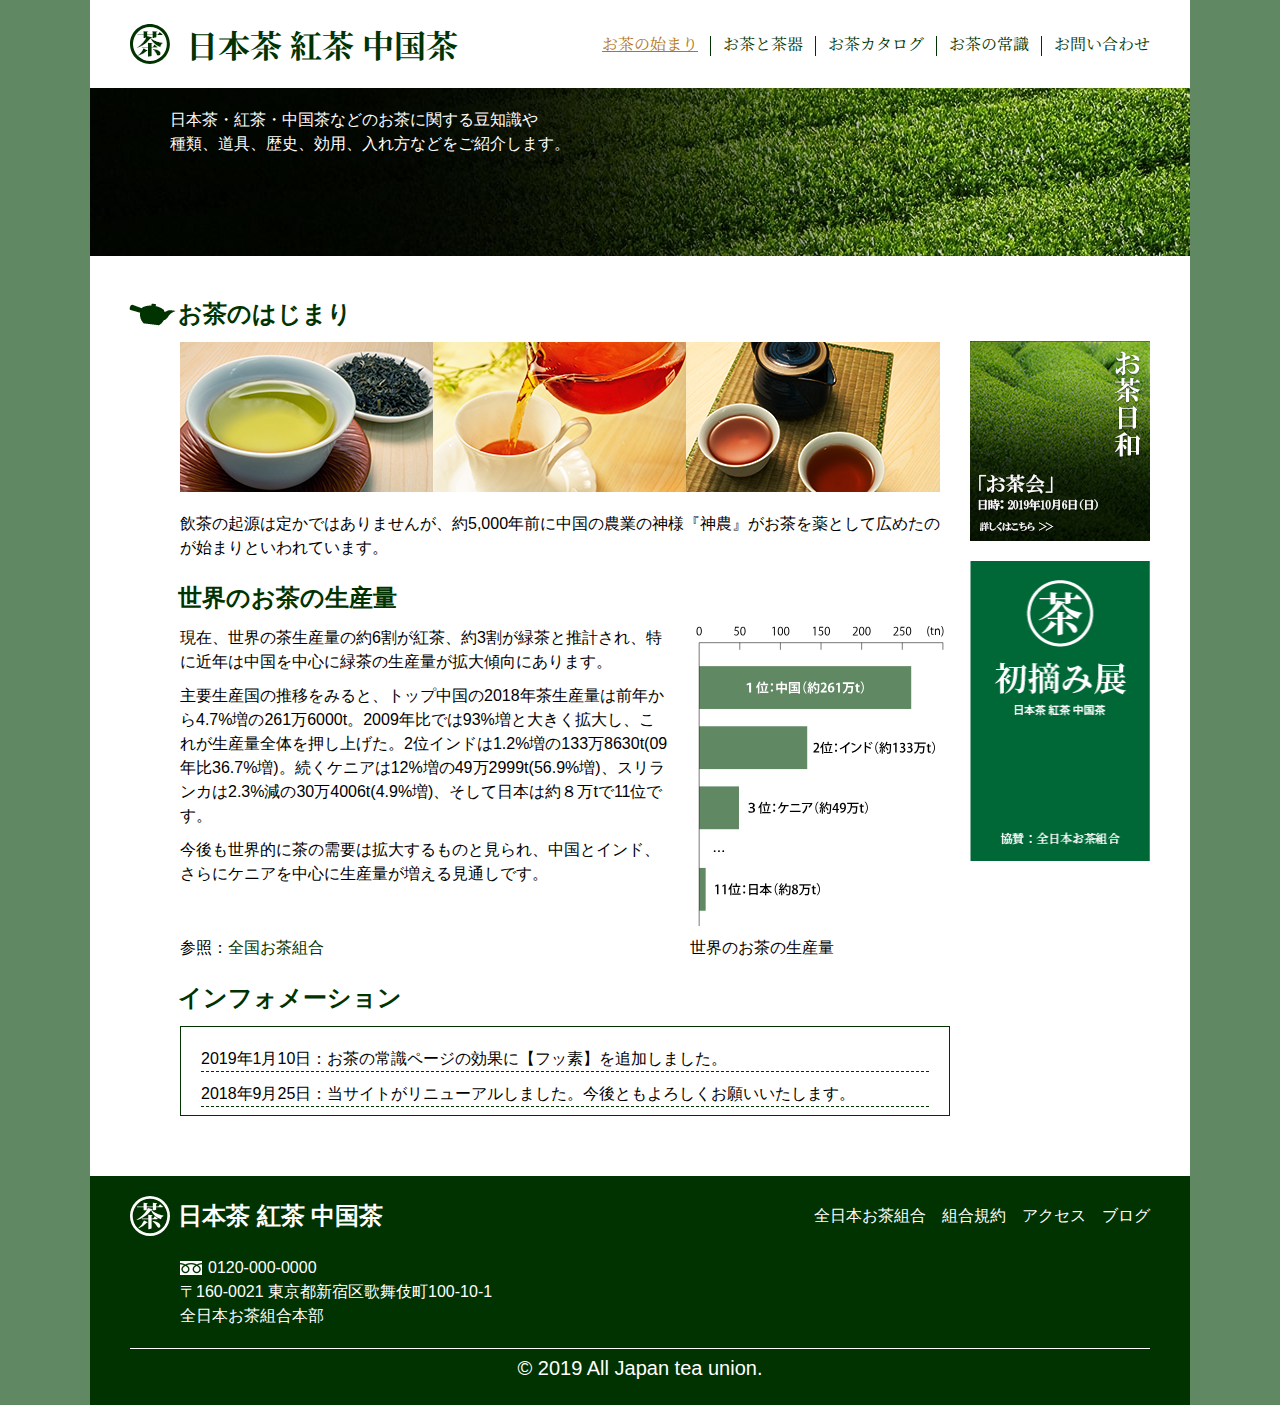
==== commit 96261d87: ".info のコンテンツをオリジナルの個数に合わせた" ====
--- a/index.html
+++ b/index.html
@@ -14,28 +14,30 @@
 		<link rel="stylesheet" href="css/style.css">
 	</head>
 	<body>
-		<header>
-			<div class="line-1st">
-				<h1><img src="images/logo_mark.png" width="40" height="40" alt="">日本茶 紅茶 中国茶</h1>
+		<header class="header">
+			<div class="header__line-1st">
+				<h1 class="header__logo"><img src="images/logo_mark.png" width="40" height="40" alt="">日本茶 紅茶 中国茶</h1>
 				<nav>
-					<ul>
-						<li><a class="current" href="index.html">お茶の始まり</a><div class="vertical-rule"></div></li>
-						<li><a href="tool.html">お茶と茶器</a><div class="vertical-rule"></div></li>
-						<li><a href="catalog.html">お茶カタログ</a><div class="vertical-rule"></div></li>
-						<li><a href="common.html">お茶の常識</a><div class="vertical-rule"></div></li>
-						<li><a href="contact.html">お問い合わせ</a></li>
+					<ul class="nav">
+						<li class="nav__item nav__item--current"><a href="index.html">お茶の始まり</a><div class="nav__vertical-rule"></div></li>
+						<li class="nav__item"><a href="tool.html">お茶と茶器</a><div class="nav__vertical-rule"></div></li>
+						<li class="nav__item"><a href="catalog.html">お茶カタログ</a><div class="nav__vertical-rule"></div></li>
+						<li class="nav__item"><a href="common.html">お茶の常識</a><div class="nav__vertical-rule"></div></li>
+						<li class="nav__item"><a href="contact.html">お問い合わせ</a></li>
 					</ul>
 				</nav>
 			</div>
-			<div class="key-visual">
+			<div class="header__key-visual">
 				<p>日本茶・紅茶・中国茶などのお茶に関する豆知識や<br>
 					種類、道具、歴史、効用、入れ方などをご紹介します。</p>
 			</div>
 		</header>
-		<div class="main-layout-col2">
+		<div class="contents-area">
 			<main>
-				<section>
-					<h2>お茶のはじまり</h2>
+				<section class="contents-area__contents contents">
+					<header class="contents__header">
+						<h2 class="contents__heading">お茶のはじまり</h2>
+					</header>
 					<div class="tea-images">
 						<img src="images/tea_img_01.png" width="253" height="150" alt="">
 						<img src="images/tea_img_02.png" width="253" height="150" alt="">
@@ -43,55 +45,63 @@
 					</div>
 					<p>飲茶の起源は定かではありませんが、約5,000年前に中国の農業の神様『神農』がお茶を薬として広めたのが始まりといわれています。</p>
 				</section>
-				<section>
-					<h2>世界のお茶の生産量</h2>
-					<div class="layout-col2">
-						<div class="col1">
+				<section class="contents-area__contents contents">
+					<h2 class="contents__header heading">世界のお茶の生産量</h2>
+					<div class="contents__layout-columns">
+						<div class="contents__layout-col1">
 							<p>現在、世界の茶生産量の約6割が紅茶、約3割が緑茶と推計され、特に近年は中国を中心に緑茶の生産量が拡大傾向にあります。</p>
 							<p>主要生産国の推移をみると、トップ中国の2018年茶生産量は前年から4.7%増の261万6000t。2009年比では93%増と大きく拡大し、これが生産量全体を押し上げた。2位インドは1.2%増の133万8630t(09年比36.7%増)。続くケニアは12%増の49万2999t(56.9%増)、スリランカは2.3%減の30万4006t(4.9%増)、そして日本は約８万tで11位です。</p>
 							<p>今後も世界的に茶の需要は拡大するものと見られ、中国とインド、さらにケニアを中心に生産量が増える見通しです。</p>
-							<p class="refer">参照：<a href="#">全国お茶組合</a></p>
+							<p class="contents__refer">参照：<a href="#">全国お茶組合</a></p>
 						</div>
-						<figure>
+						<figure class="contents__layout-col2">
 							<img src="images/graph.svg" width="260" height="300" alt="世界のお茶の生産量グラフ。一位が中国で約261万トン、二位がインドで約133万トン、三位がケニアで約49万トンと続きます。日本は11位で約8万トンの生産量です。">
 							<figcaption>世界のお茶の生産量</figcaption>
 						</figure>
 					</div>
 				</section>
-				<section>
-					<h2>インフォメーション</h2>
-					<dl class="info">
-						<div>
+				<section class="contents-area__contents contents">
+					<h2 class="contents__header heading">インフォメーション</h2>
+					<dl class="contents__info info">
+						<div class="info__item">
 							<dt>2019年1月10日：</dt>
 							<dd>お茶の常識ページの効果に【フッ素】を追加しました。</dd>
 						</div>
-						<div>
+						<div class="info__item">
 							<dt>2018年9月25日：</dt>
 							<dd>当サイトがリニューアルしました。今後ともよろしくお願いいたします。</dd>
+						</div>
+						<div class="info__item">
+							<dt>2017年5月16日:</dt>
+							<dd>お茶カタログに 【抹茶】 を追加しました。</dd>
+						</div>
+						<div class="info__item">
+							<dt>2016年3月25日:</dt>
+							<dd>【日本茶紅茶中国茶サイト】 を公開しました。 よろしくお願いいたします。</dd>
 						</div>
 					</dl>
 				</section>
 			</main>
-			<aside>
+			<aside class="contents-area__aside aside">
 				<p><a href="#"><img src="images/ad-img_01.png" width="180" height="200" alt="「お茶会」日時：2019年4月14日（日） 詳しくはこちら"></a></p>
 				<p><a href="#"><img src="images/ad_img_02.png" width="180" height="300" alt="日本茶、紅茶、中国茶 「初摘み展」 協賛：全日本お茶組合"></a></p>
 			</aside>
 		</div>
-		<footer>
-			<div class="line-1st">
-				<p class="sitename"><img src="images/logo_mark_w.svg" width="40" height="40" alt="">日本茶 紅茶 中国茶</p>
-				<ul>
-					<li><a href="#">全日本お茶組合</a></li>
-					<li><a href="#">組合規約</a></li>
-					<li><a href="#">アクセス</a></li>
-					<li><a href="#">ブログ</a></li>
+		<footer class="footer">
+			<div class="footer__line-1st">
+				<p class="footer__sitename"><img src="images/logo_mark_w.svg" width="40" height="40" alt="">日本茶 紅茶 中国茶</p>
+				<ul class="footer__nav">
+					<li><a class="footer__nav_a" href="#">全日本お茶組合</a></li>
+					<li><a class="footer__nav_a" href="#">組合規約</a></li>
+					<li><a class="footer__nav_a" href="#">アクセス</a></li>
+					<li><a class="footer__nav_a" href="#">ブログ</a></li>
 				</ul>
 			</div>
-			<address>
-				<span class="tel"><img src="images/free_dial.png" width="22" height="14" alt="フリーダイヤル">0120-000-0000</span>
+			<address class="footer__address">
+				<span class="footer__tel"><img src="images/free_dial.png" width="22" height="14" alt="フリーダイヤル">0120-000-0000</span>
 				〒160-0021 東京都新宿区歌舞伎町100-10-1<br>全日本お茶組合本部
 			</address>
-			<p class="copyright"><small>© 2019 All Japan tea union.</small></p>
+			<p class="footer__copyright"><small>© 2019 All Japan tea union.</small></p>
 		</footer>
 	</body>
 </html>
--- a/css/style.css
+++ b/css/style.css
@@ -16,11 +16,6 @@
 	color: var(--dark-green);
 }
 
-a.current {
-	text-decoration: underline;
-	color: #b27616;
-}
-
 ul {
 	list-style-type: none;
 }
@@ -37,7 +32,7 @@
 	font-family: "メイリオ", Meiryo, "ＭＳ Ｐゴシック", "MS PGothic", "ヒラギノ角ゴ Pro W3", "Hiragino Kaku Gothic Pro", Osaka, sans-serif;
 	margin: 0 auto;
 	width: 1100px;
-	height: auto;	/* TODO リセットCSSの設定値、 height:100% をリセットしなければ背景色が画面の高さでとどまってしまう。このリセットCSSは使いにくいかも...?まあ、トラブルシューティングの練習になるし、最悪は div.wrapper でくるめばよいからこのままでもイキかな. */
+	height: auto;	/* リセットCSSの height:100% を上書き */
 	background-color: #fff;
 }
 
@@ -49,126 +44,145 @@
 
 /* ベーススタイルここまで */
 
-header .line-1st {
+.header__line-1st {
 	padding: 20px 40px;
 	display: flex;
 	align-items: center;
 	justify-content: space-between;
 }
 
-header .line-1st h1 {
+.header__logo {
 	display: flex;
 	align-items: center;
 	gap: 16px;
 }
 
-header .line-1st ul {
+.nav {
 	display: flex;
 	justify-content: space-between;
 	gap: 12px;
 }
 
-.line-1st nav li {
+.nav__item {
 	display: flex;
 	align-items: center;
 	gap: 12px;
 }
 
-.line-1st nav .vertical-rule {
+.nav__item--current a {
+	text-decoration: underline;
+	color: #b27616;
+}
+
+.nav__vertical-rule {
 	margin-top: 3px;
 	width: 1px;
 	height: 20px;
 	border-left: 1px solid var(--dark-green);
 }
 
-header .key-visual {
+.header__key-visual {
 	padding: 20px 80px 100px;
 	background: url('../images/visual_img_01.jpg');
 	color: white;
 }
 
-.main-layout-col2 {
+.contents-area {
 	margin: 40px 40px;
 	display: flex;
 	gap: 20px;
 }
 
-main > section {
+.contents-area__contents {
 	margin-left: 50px;
 	margin-bottom: 20px;
 }
 
-main h2 {
+.contents__header {
+	margin-left: -50px;
+	margin-bottom: 10px;
+	padding-left: 48px;
+}
+
+.contents__heading {
 	margin-left: -50px;
 	padding-left: 50px;
-	margin-bottom: 10px;
 	background: url('../images/h2_img.png') no-repeat 0 5px;
 	display: flex;
 	align-items: center;
 }
 
-main .tea-images {
+.tea-images {
 	display: flex;
 	margin-bottom: 20px;
 }
 
-main section .layout-col2 {
+.contents__layout-columns {
 	display: flex;
 	gap: 20px;
 }
 
-main section .layout-col2 .col1 {
+.contents__layout-col1 {
 	display: flex;
 	flex-direction: column;
 	gap: 10px;
 }
 
-main section .layout-col2 figure {
+.contents__layout-col2 {
 	flex: 260px 0 0;
 	display: flex;
 	flex-direction: column;
 	gap: 10px;
 }
 
-main section .layout-col2 .refer {
+.contents__refer {
 	margin-top: 40px;
 }
 
-main dl.info {
+.contents__info {
+	padding: 20px 20px;
+}
+
+.info {
 	border: 1px solid var(--dark-green);
-	padding: 20px 20px;
 	display: flex;
 	flex-direction: column;
 	gap: 10px;
-}
-
-main dl.info div {
+	height: 90px;
+	overflow: auto;
+
+}
+
+.info__item {
 	border-bottom: 1px dashed var(--dark-green);
 	display: flex;
 }
 
-aside {
+.contents-area__aside {
+	margin-top: 45px;
 	flex: 180px 0 0;
-	margin-top: 45px;
+}
+
+.aside {
 	display: flex;
 	flex-direction: column;
 	gap: 20px;
 }
 
-footer {
+.footer {
 	padding: 20px 40px;
 	background: var(--dark-green);
 	color: white;
 }
 
-footer .line-1st {
+.footer__line-1st {
 	display: flex;
 	align-items: center;
 	justify-content: space-between;
 	gap: 8px;
 }
 
-footer .sitename {
+.footer__sitename {
 	display: flex;
 	align-items: center;
 	gap: 8px;
@@ -176,27 +190,27 @@
 	font-weight: bold;
 }
 
-footer .line-1st ul {
+.footer__nav {
 	display: flex;
 	gap: 16px;
 }
 
-footer .line-1st ul a {
-	color: white;
-}
-
-footer address {
+.footer__nav_a {
+	color: white;
+}
+
+.footer__address {
 	margin: 20px 50px;
 	font-style: normal;
 }
 
-footer .tel {
+.footer__tel {
 	display: flex;
 	align-items: center;
 	gap: 6px;
 }
 
-footer .copyright {
+.footer__copyright {
 	border-top: 1px solid white;
 	text-align: center;
 	font-size: 24px;
@@ -204,15 +218,15 @@
 
 /*----- tool.html -----*/
 
-header .key-visual.tool {
+.header__key-visual--tool {
 	background: url('../images/visual_img_02.jpg');
 }
 
-main header {
+.contents__header--tool {
 	margin-bottom: 32px;
 }
 
-.card-tool h3 {
+.card-tool__heading {
 	margin-left: -20px;
 	padding-left: 20px;
 	background: url('../images/h3_img.gif') no-repeat 0 4px;
@@ -221,13 +235,13 @@
 	gap: 8px;
 }
 
-.card-tool p {
+.card-tool__desctiption {
 	margin: 20px 0;
 	display: flex;
 	gap: 20px;
 }
 
-.card-tool p img {
+.card-tool__image {
 	box-sizing: content-box;	/* reset.css の box-sizing: border-box; を上書き */
 	padding: 20px;
 	padding-bottom: 40px;
@@ -237,7 +251,7 @@
 
 /*----- catalog.html -----*/
 
-header .key-visual.catalog {
+.header__key-visual--catalog {
 	background: url('../images/visual_img_03.jpg');
 }
 
@@ -247,7 +261,7 @@
 	flex-wrap: wrap;
 }
 
-.showcase .vertical-rule {
+.showcase__vertical-rule {
 	width: 1px;
 	height: 450px;
 	border-left: 1px solid #ddd;
@@ -260,24 +274,24 @@
 	align-items: center;
 }
 
-.card-catalog h3 {
+.card-catalog__heading {
 	width: 100%;
 	text-align: center;
 	background: var(--light-green);
 	color: white;
 }
 
-.refer-catalog {
+.contents__refer--catalog {
 	margin-top: 40px;
 }
 
 /*----- common.html -----*/
 
-header .key-visual.common {
+.header__key-visual--common {
 	background: url('../images/visual_img_04.jpg');
 }
 
-.common h3 {
+.desctiption__header {
 	margin-left: -20px;
 	padding-left: 20px;
 	background: url('../images/h3_img.gif') no-repeat 0 4px;
@@ -285,13 +299,13 @@
 	align-items: center;
 }
 
-.common dt {
+.desctiption__keyword {
 	color: var(--dark-green);
 	font-size: 20px;
 	border-bottom: 2px dotted var(--dark-green);
 }
 
-.common dd {
+.desctiption__desctiption {
 	margin-bottom: 20px;
 }
 
@@ -300,27 +314,27 @@
 	text-align: right;
 }
 
-.back-to-top a {
+.back-to-top__a {
 	color: royalblue;
 }
 
 /*----- contact.html -----*/
 
-header .key-visual.contact {
+.header__key-visual--contact {
 	background: url('../images/visual_img_05.jpg');
 }
 
-.contact form {
+.contact {
 	border: 1px solid var(--dark-green);
 }
 
-.contact  dl {
+.contact-container {
 	display: grid;
 	grid-template-columns: 1fr 3fr;
 	align-items: center;
 }
 
-.contact dl dt {
+.contact__keyword {
 	padding: 8px;
 	height: 100%;
 	border-bottom: 1px solid white;
@@ -332,55 +346,54 @@
 	justify-content: end;
 }
 
-.contact dl dt:nth-child(13) {
+.contact__keyword--last {
 	/* 最後尾のdtのみ色を変える */
 	border-bottom: 1px solid var(--dark-green);
 }
 
-.contact dl dd {
+.contact__contents {
 	padding: 8px 16px;
 	border-bottom: 1px solid var(--dark-green);
 }
 
-.contact dl dd .email-line-1st {
+.contact__contents .email-line-1st {
 	margin-bottom: 8px;
 }
 
-.contact input[type=text],
-.contact input[type=email] {
+.contact__text,
+.contact__email {
 	width: 400px;
 }
 
-.contact textarea {
+.contact__textarea {
 	width: 400px;
 }
 
-.contact .re-entry {
+.re-entry {
 	margin-left: 16px;
 	color: red;
 	font-weight: normal;
 }
 
-.contact ul {
+.contact__list {
 	padding: 0;
 	display: flex;
 	gap: 24px;
 }
 
-.contact .form-functions {
+.contact__form-functions {
 	padding: 16px;
 	text-align: center;
 }
 
-.contact .form-functions input[type=submit],
-.contact .form-functions input[type=reset] {
+.contact__form-functions input[type=submit],
+.contact__form-functions input[type=reset] {
 	padding: 4px 32px;
 }
 
-aside.green-tea-plantation {
-	width: 244px;
+.green-tea-plantation {
+	flex: 180px 0 0;
 	height: auto;
 	background: url('../images/aside_bg.jpg');
 	background-size: cover;
 }
-
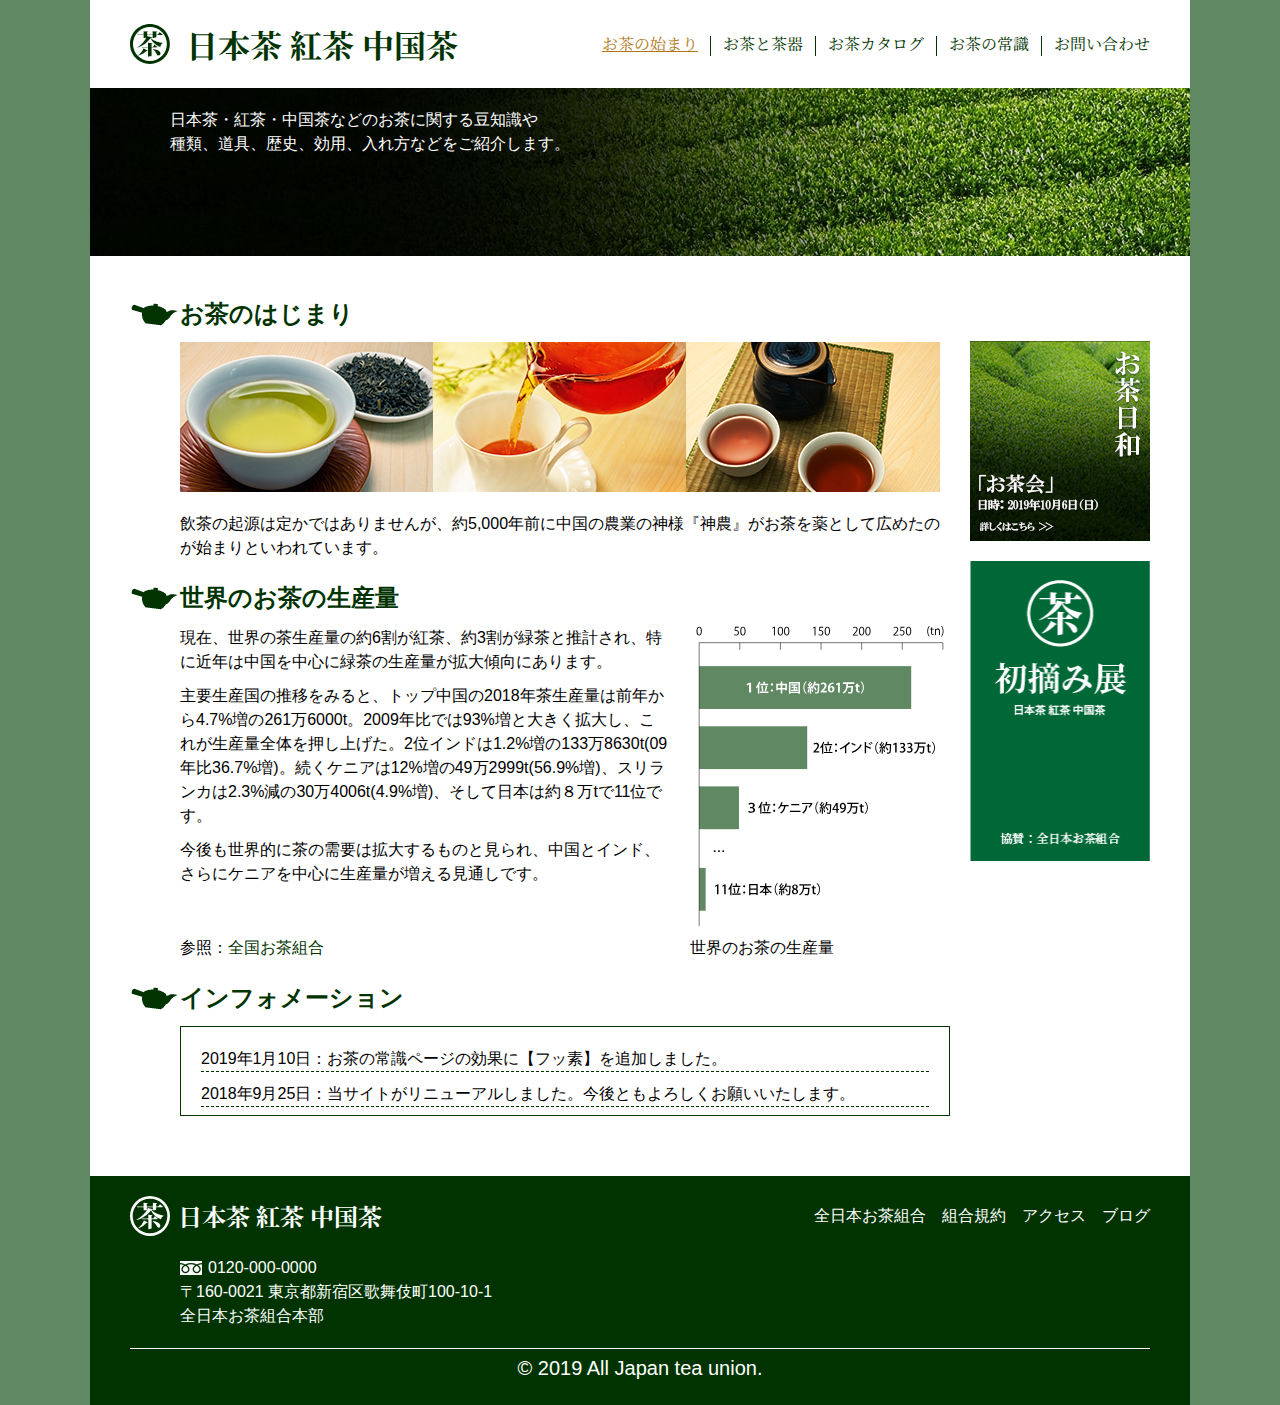
==== commit 6d663d73: ".info のコンテンツをオリジナルの個数に合わせた" ====
--- a/index.html
+++ b/index.html
@@ -14,30 +14,28 @@
 		<link rel="stylesheet" href="css/style.css">
 	</head>
 	<body>
-		<header class="header">
-			<div class="header__line-1st">
-				<h1 class="header__logo"><img src="images/logo_mark.png" width="40" height="40" alt="">日本茶 紅茶 中国茶</h1>
+		<header>
+			<div class="line-1st">
+				<h1><img src="images/logo_mark.png" width="40" height="40" alt="">日本茶 紅茶 中国茶</h1>
 				<nav>
-					<ul class="nav">
-						<li class="nav__item nav__item--current"><a href="index.html">お茶の始まり</a><div class="nav__vertical-rule"></div></li>
-						<li class="nav__item"><a href="tool.html">お茶と茶器</a><div class="nav__vertical-rule"></div></li>
-						<li class="nav__item"><a href="catalog.html">お茶カタログ</a><div class="nav__vertical-rule"></div></li>
-						<li class="nav__item"><a href="common.html">お茶の常識</a><div class="nav__vertical-rule"></div></li>
-						<li class="nav__item"><a href="contact.html">お問い合わせ</a></li>
+					<ul>
+						<li><a class="current" href="index.html">お茶の始まり</a><div class="vertical-rule"></div></li>
+						<li><a href="tool.html">お茶と茶器</a><div class="vertical-rule"></div></li>
+						<li><a href="catalog.html">お茶カタログ</a><div class="vertical-rule"></div></li>
+						<li><a href="common.html">お茶の常識</a><div class="vertical-rule"></div></li>
+						<li><a href="contact.html">お問い合わせ</a></li>
 					</ul>
 				</nav>
 			</div>
-			<div class="header__key-visual">
+			<div class="key-visual">
 				<p>日本茶・紅茶・中国茶などのお茶に関する豆知識や<br>
 					種類、道具、歴史、効用、入れ方などをご紹介します。</p>
 			</div>
 		</header>
-		<div class="contents-area">
+		<div class="main-layout-col2">
 			<main>
-				<section class="contents-area__contents contents">
-					<header class="contents__header">
-						<h2 class="contents__heading">お茶のはじまり</h2>
-					</header>
+				<section>
+					<h2>お茶のはじまり</h2>
 					<div class="tea-images">
 						<img src="images/tea_img_01.png" width="253" height="150" alt="">
 						<img src="images/tea_img_02.png" width="253" height="150" alt="">
@@ -45,63 +43,63 @@
 					</div>
 					<p>飲茶の起源は定かではありませんが、約5,000年前に中国の農業の神様『神農』がお茶を薬として広めたのが始まりといわれています。</p>
 				</section>
-				<section class="contents-area__contents contents">
-					<h2 class="contents__header heading">世界のお茶の生産量</h2>
-					<div class="contents__layout-columns">
-						<div class="contents__layout-col1">
+				<section>
+					<h2>世界のお茶の生産量</h2>
+					<div class="layout-col2">
+						<div class="col1">
 							<p>現在、世界の茶生産量の約6割が紅茶、約3割が緑茶と推計され、特に近年は中国を中心に緑茶の生産量が拡大傾向にあります。</p>
 							<p>主要生産国の推移をみると、トップ中国の2018年茶生産量は前年から4.7%増の261万6000t。2009年比では93%増と大きく拡大し、これが生産量全体を押し上げた。2位インドは1.2%増の133万8630t(09年比36.7%増)。続くケニアは12%増の49万2999t(56.9%増)、スリランカは2.3%減の30万4006t(4.9%増)、そして日本は約８万tで11位です。</p>
 							<p>今後も世界的に茶の需要は拡大するものと見られ、中国とインド、さらにケニアを中心に生産量が増える見通しです。</p>
-							<p class="contents__refer">参照：<a href="#">全国お茶組合</a></p>
+							<p class="refer">参照：<a href="#">全国お茶組合</a></p>
 						</div>
-						<figure class="contents__layout-col2">
+						<figure>
 							<img src="images/graph.svg" width="260" height="300" alt="世界のお茶の生産量グラフ。一位が中国で約261万トン、二位がインドで約133万トン、三位がケニアで約49万トンと続きます。日本は11位で約8万トンの生産量です。">
 							<figcaption>世界のお茶の生産量</figcaption>
 						</figure>
 					</div>
 				</section>
-				<section class="contents-area__contents contents">
-					<h2 class="contents__header heading">インフォメーション</h2>
-					<dl class="contents__info info">
-						<div class="info__item">
+				<section>
+					<h2>インフォメーション</h2>
+					<dl class="info">
+						<div>
 							<dt>2019年1月10日：</dt>
 							<dd>お茶の常識ページの効果に【フッ素】を追加しました。</dd>
 						</div>
-						<div class="info__item">
+						<div>
 							<dt>2018年9月25日：</dt>
 							<dd>当サイトがリニューアルしました。今後ともよろしくお願いいたします。</dd>
 						</div>
-						<div class="info__item">
+						<div>
 							<dt>2017年5月16日:</dt>
 							<dd>お茶カタログに 【抹茶】 を追加しました。</dd>
 						</div>
-						<div class="info__item">
+						<div>
 							<dt>2016年3月25日:</dt>
 							<dd>【日本茶紅茶中国茶サイト】 を公開しました。 よろしくお願いいたします。</dd>
 						</div>
 					</dl>
 				</section>
 			</main>
-			<aside class="contents-area__aside aside">
+			<aside>
 				<p><a href="#"><img src="images/ad-img_01.png" width="180" height="200" alt="「お茶会」日時：2019年4月14日（日） 詳しくはこちら"></a></p>
 				<p><a href="#"><img src="images/ad_img_02.png" width="180" height="300" alt="日本茶、紅茶、中国茶 「初摘み展」 協賛：全日本お茶組合"></a></p>
 			</aside>
 		</div>
-		<footer class="footer">
-			<div class="footer__line-1st">
-				<p class="footer__sitename"><img src="images/logo_mark_w.svg" width="40" height="40" alt="">日本茶 紅茶 中国茶</p>
-				<ul class="footer__nav">
-					<li><a class="footer__nav_a" href="#">全日本お茶組合</a></li>
-					<li><a class="footer__nav_a" href="#">組合規約</a></li>
-					<li><a class="footer__nav_a" href="#">アクセス</a></li>
-					<li><a class="footer__nav_a" href="#">ブログ</a></li>
+		<footer>
+			<div class="line-1st">
+				<p class="sitename"><img src="images/logo_mark_w.svg" width="40" height="40" alt="">日本茶 紅茶 中国茶</p>
+				<ul>
+					<li><a href="#">全日本お茶組合</a></li>
+					<li><a href="#">組合規約</a></li>
+					<li><a href="#">アクセス</a></li>
+					<li><a href="#">ブログ</a></li>
 				</ul>
 			</div>
-			<address class="footer__address">
-				<span class="footer__tel"><img src="images/free_dial.png" width="22" height="14" alt="フリーダイヤル">0120-000-0000</span>
+			<address>
+				<span class="tel"><img src="images/free_dial.png" width="22" height="14" alt="フリーダイヤル">0120-000-0000</span>
 				〒160-0021 東京都新宿区歌舞伎町100-10-1<br>全日本お茶組合本部
 			</address>
-			<p class="footer__copyright"><small>© 2019 All Japan tea union.</small></p>
+			<p class="copyright"><small>© 2019 All Japan tea union.</small></p>
 		</footer>
 	</body>
 </html>
--- a/css/style.css
+++ b/css/style.css
@@ -16,6 +16,11 @@
 	color: var(--dark-green);
 }
 
+a.current {
+	text-decoration: underline;
+	color: #b27616;
+}
+
 ul {
 	list-style-type: none;
 }
@@ -32,7 +37,7 @@
 	font-family: "メイリオ", Meiryo, "ＭＳ Ｐゴシック", "MS PGothic", "ヒラギノ角ゴ Pro W3", "Hiragino Kaku Gothic Pro", Osaka, sans-serif;
 	margin: 0 auto;
 	width: 1100px;
-	height: auto;	/* リセットCSSの height:100% を上書き */
+	height: auto;	/* TODO リセットCSSの設定値、 height:100% をリセットしなければ背景色が画面の高さでとどまってしまう。このリセットCSSは使いにくいかも...?まあ、トラブルシューティングの練習になるし、最悪は div.wrapper でくるめばよいからこのままでもイキかな. */
 	background-color: #fff;
 }
 
@@ -44,145 +49,128 @@
 
 /* ベーススタイルここまで */
 
-.header__line-1st {
+header .line-1st {
 	padding: 20px 40px;
 	display: flex;
 	align-items: center;
 	justify-content: space-between;
 }
 
-.header__logo {
+header .line-1st h1 {
 	display: flex;
 	align-items: center;
 	gap: 16px;
 }
 
-.nav {
+header .line-1st ul {
 	display: flex;
 	justify-content: space-between;
 	gap: 12px;
 }
 
-.nav__item {
+.line-1st nav li {
 	display: flex;
 	align-items: center;
 	gap: 12px;
 }
 
-.nav__item--current a {
-	text-decoration: underline;
-	color: #b27616;
-}
-
-.nav__vertical-rule {
+.line-1st nav .vertical-rule {
 	margin-top: 3px;
 	width: 1px;
 	height: 20px;
 	border-left: 1px solid var(--dark-green);
 }
 
-.header__key-visual {
+header .key-visual {
 	padding: 20px 80px 100px;
 	background: url('../images/visual_img_01.jpg');
 	color: white;
 }
 
-.contents-area {
+.main-layout-col2 {
 	margin: 40px 40px;
 	display: flex;
 	gap: 20px;
 }
 
-.contents-area__contents {
+main > section {
 	margin-left: 50px;
 	margin-bottom: 20px;
 }
 
-.contents__header {
-	margin-left: -50px;
-	margin-bottom: 10px;
-	padding-left: 48px;
-}
-
-.contents__heading {
+main h2 {
 	margin-left: -50px;
 	padding-left: 50px;
+	margin-bottom: 10px;
 	background: url('../images/h2_img.png') no-repeat 0 5px;
 	display: flex;
 	align-items: center;
 }
 
-.tea-images {
+main .tea-images {
 	display: flex;
 	margin-bottom: 20px;
 }
 
-.contents__layout-columns {
+main section .layout-col2 {
 	display: flex;
 	gap: 20px;
 }
 
-.contents__layout-col1 {
+main section .layout-col2 .col1 {
 	display: flex;
 	flex-direction: column;
 	gap: 10px;
 }
 
-.contents__layout-col2 {
+main section .layout-col2 figure {
 	flex: 260px 0 0;
 	display: flex;
 	flex-direction: column;
 	gap: 10px;
 }
 
-.contents__refer {
+main section .layout-col2 .refer {
 	margin-top: 40px;
 }
 
-.contents__info {
+main dl.info {
+	border: 1px solid var(--dark-green);
 	padding: 20px 20px;
-}
-
-.info {
-	border: 1px solid var(--dark-green);
 	display: flex;
 	flex-direction: column;
 	gap: 10px;
 	height: 90px;
 	overflow: auto;
-
-}
-
-.info__item {
+}
+
+main dl.info div {
 	border-bottom: 1px dashed var(--dark-green);
 	display: flex;
 }
 
-.contents-area__aside {
+aside {
+	flex: 180px 0 0;
 	margin-top: 45px;
-	flex: 180px 0 0;
-}
-
-.aside {
 	display: flex;
 	flex-direction: column;
 	gap: 20px;
 }
 
-.footer {
+footer {
 	padding: 20px 40px;
 	background: var(--dark-green);
 	color: white;
 }
 
-.footer__line-1st {
+footer .line-1st {
 	display: flex;
 	align-items: center;
 	justify-content: space-between;
 	gap: 8px;
 }
 
-.footer__sitename {
+footer .sitename {
 	display: flex;
 	align-items: center;
 	gap: 8px;
@@ -190,27 +178,27 @@
 	font-weight: bold;
 }
 
-.footer__nav {
+footer .line-1st ul {
 	display: flex;
 	gap: 16px;
 }
 
-.footer__nav_a {
-	color: white;
-}
-
-.footer__address {
+footer .line-1st ul a {
+	color: white;
+}
+
+footer address {
 	margin: 20px 50px;
 	font-style: normal;
 }
 
-.footer__tel {
+footer .tel {
 	display: flex;
 	align-items: center;
 	gap: 6px;
 }
 
-.footer__copyright {
+footer .copyright {
 	border-top: 1px solid white;
 	text-align: center;
 	font-size: 24px;
@@ -218,15 +206,15 @@
 
 /*----- tool.html -----*/
 
-.header__key-visual--tool {
+header .key-visual.tool {
 	background: url('../images/visual_img_02.jpg');
 }
 
-.contents__header--tool {
+main header {
 	margin-bottom: 32px;
 }
 
-.card-tool__heading {
+.card-tool h3 {
 	margin-left: -20px;
 	padding-left: 20px;
 	background: url('../images/h3_img.gif') no-repeat 0 4px;
@@ -235,13 +223,13 @@
 	gap: 8px;
 }
 
-.card-tool__desctiption {
+.card-tool p {
 	margin: 20px 0;
 	display: flex;
 	gap: 20px;
 }
 
-.card-tool__image {
+.card-tool p img {
 	box-sizing: content-box;	/* reset.css の box-sizing: border-box; を上書き */
 	padding: 20px;
 	padding-bottom: 40px;
@@ -251,7 +239,7 @@
 
 /*----- catalog.html -----*/
 
-.header__key-visual--catalog {
+header .key-visual.catalog {
 	background: url('../images/visual_img_03.jpg');
 }
 
@@ -261,7 +249,7 @@
 	flex-wrap: wrap;
 }
 
-.showcase__vertical-rule {
+.showcase .vertical-rule {
 	width: 1px;
 	height: 450px;
 	border-left: 1px solid #ddd;
@@ -274,24 +262,24 @@
 	align-items: center;
 }
 
-.card-catalog__heading {
+.card-catalog h3 {
 	width: 100%;
 	text-align: center;
 	background: var(--light-green);
 	color: white;
 }
 
-.contents__refer--catalog {
+.refer-catalog {
 	margin-top: 40px;
 }
 
 /*----- common.html -----*/
 
-.header__key-visual--common {
+header .key-visual.common {
 	background: url('../images/visual_img_04.jpg');
 }
 
-.desctiption__header {
+.common h3 {
 	margin-left: -20px;
 	padding-left: 20px;
 	background: url('../images/h3_img.gif') no-repeat 0 4px;
@@ -299,13 +287,13 @@
 	align-items: center;
 }
 
-.desctiption__keyword {
+.common dt {
 	color: var(--dark-green);
 	font-size: 20px;
 	border-bottom: 2px dotted var(--dark-green);
 }
 
-.desctiption__desctiption {
+.common dd {
 	margin-bottom: 20px;
 }
 
@@ -314,27 +302,27 @@
 	text-align: right;
 }
 
-.back-to-top__a {
+.back-to-top a {
 	color: royalblue;
 }
 
 /*----- contact.html -----*/
 
-.header__key-visual--contact {
+header .key-visual.contact {
 	background: url('../images/visual_img_05.jpg');
 }
 
-.contact {
+.contact form {
 	border: 1px solid var(--dark-green);
 }
 
-.contact-container {
+.contact  dl {
 	display: grid;
 	grid-template-columns: 1fr 3fr;
 	align-items: center;
 }
 
-.contact__keyword {
+.contact dl dt {
 	padding: 8px;
 	height: 100%;
 	border-bottom: 1px solid white;
@@ -346,54 +334,55 @@
 	justify-content: end;
 }
 
-.contact__keyword--last {
+.contact dl dt:nth-child(13) {
 	/* 最後尾のdtのみ色を変える */
 	border-bottom: 1px solid var(--dark-green);
 }
 
-.contact__contents {
+.contact dl dd {
 	padding: 8px 16px;
 	border-bottom: 1px solid var(--dark-green);
 }
 
-.contact__contents .email-line-1st {
+.contact dl dd .email-line-1st {
 	margin-bottom: 8px;
 }
 
-.contact__text,
-.contact__email {
+.contact input[type=text],
+.contact input[type=email] {
 	width: 400px;
 }
 
-.contact__textarea {
+.contact textarea {
 	width: 400px;
 }
 
-.re-entry {
+.contact .re-entry {
 	margin-left: 16px;
 	color: red;
 	font-weight: normal;
 }
 
-.contact__list {
+.contact ul {
 	padding: 0;
 	display: flex;
 	gap: 24px;
 }
 
-.contact__form-functions {
+.contact .form-functions {
 	padding: 16px;
 	text-align: center;
 }
 
-.contact__form-functions input[type=submit],
-.contact__form-functions input[type=reset] {
+.contact .form-functions input[type=submit],
+.contact .form-functions input[type=reset] {
 	padding: 4px 32px;
 }
 
-.green-tea-plantation {
-	flex: 180px 0 0;
+aside.green-tea-plantation {
+	width: 244px;
 	height: auto;
 	background: url('../images/aside_bg.jpg');
 	background-size: cover;
 }
+
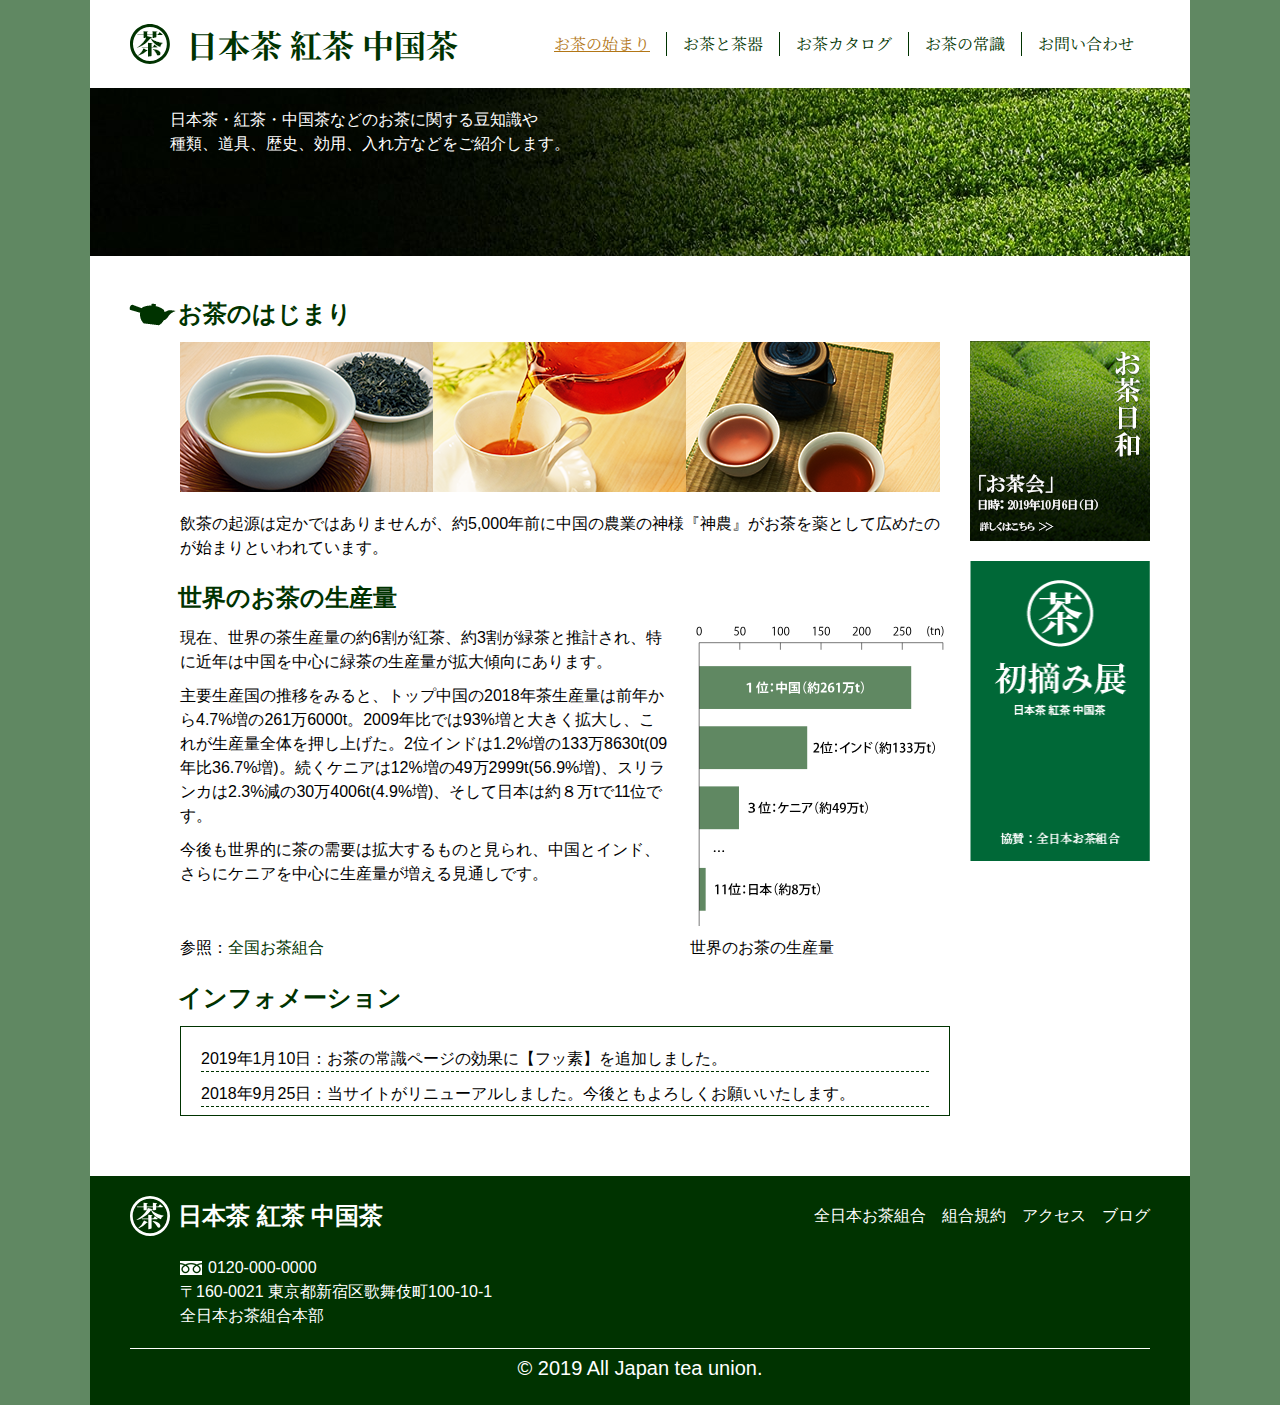
==== commit 706578a0: "リファクタリング" ====
--- a/index.html
+++ b/index.html
@@ -14,28 +14,30 @@
 		<link rel="stylesheet" href="css/style.css">
 	</head>
 	<body>
-		<header>
-			<div class="line-1st">
-				<h1><img src="images/logo_mark.png" width="40" height="40" alt="">日本茶 紅茶 中国茶</h1>
+		<header class="header">
+			<div class="header__line-1st">
+				<h1 class="header__logo"><img src="images/logo_mark.png" width="40" height="40" alt="">日本茶 紅茶 中国茶</h1>
 				<nav>
-					<ul>
-						<li><a class="current" href="index.html">お茶の始まり</a><div class="vertical-rule"></div></li>
-						<li><a href="tool.html">お茶と茶器</a><div class="vertical-rule"></div></li>
-						<li><a href="catalog.html">お茶カタログ</a><div class="vertical-rule"></div></li>
-						<li><a href="common.html">お茶の常識</a><div class="vertical-rule"></div></li>
-						<li><a href="contact.html">お問い合わせ</a></li>
+					<ul class="nav">
+						<li class="nav__item nav__item--current"><a class="nav__link" href="index.html">お茶の始まり</a></li>
+						<li class="nav__item"><a class="nav__link" href="tool.html">お茶と茶器</a></li>
+						<li class="nav__item"><a class="nav__link" href="catalog.html">お茶カタログ</a></li>
+						<li class="nav__item"><a class="nav__link" href="common.html">お茶の常識</a></li>
+						<li class="nav__item"><a class="nav__link" href="contact.html">お問い合わせ</a></li>
 					</ul>
 				</nav>
 			</div>
-			<div class="key-visual">
+			<div class="header__key-visual">
 				<p>日本茶・紅茶・中国茶などのお茶に関する豆知識や<br>
 					種類、道具、歴史、効用、入れ方などをご紹介します。</p>
 			</div>
 		</header>
-		<div class="main-layout-col2">
+		<div class="contents-area">
 			<main>
-				<section>
-					<h2>お茶のはじまり</h2>
+				<section class="contents-area__contents contents">
+					<header class="contents__header">
+						<h2 class="contents__heading">お茶のはじまり</h2>
+					</header>
 					<div class="tea-images">
 						<img src="images/tea_img_01.png" width="253" height="150" alt="">
 						<img src="images/tea_img_02.png" width="253" height="150" alt="">
@@ -43,63 +45,63 @@
 					</div>
 					<p>飲茶の起源は定かではありませんが、約5,000年前に中国の農業の神様『神農』がお茶を薬として広めたのが始まりといわれています。</p>
 				</section>
-				<section>
-					<h2>世界のお茶の生産量</h2>
-					<div class="layout-col2">
-						<div class="col1">
+				<section class="contents-area__contents contents">
+					<h2 class="contents__header heading">世界のお茶の生産量</h2>
+					<div class="contents__layout-columns">
+						<div class="contents__layout-col1">
 							<p>現在、世界の茶生産量の約6割が紅茶、約3割が緑茶と推計され、特に近年は中国を中心に緑茶の生産量が拡大傾向にあります。</p>
 							<p>主要生産国の推移をみると、トップ中国の2018年茶生産量は前年から4.7%増の261万6000t。2009年比では93%増と大きく拡大し、これが生産量全体を押し上げた。2位インドは1.2%増の133万8630t(09年比36.7%増)。続くケニアは12%増の49万2999t(56.9%増)、スリランカは2.3%減の30万4006t(4.9%増)、そして日本は約８万tで11位です。</p>
 							<p>今後も世界的に茶の需要は拡大するものと見られ、中国とインド、さらにケニアを中心に生産量が増える見通しです。</p>
-							<p class="refer">参照：<a href="#">全国お茶組合</a></p>
+							<p class="contents__refer">参照：<a href="#">全国お茶組合</a></p>
 						</div>
-						<figure>
+						<figure class="contents__layout-col2">
 							<img src="images/graph.svg" width="260" height="300" alt="世界のお茶の生産量グラフ。一位が中国で約261万トン、二位がインドで約133万トン、三位がケニアで約49万トンと続きます。日本は11位で約8万トンの生産量です。">
 							<figcaption>世界のお茶の生産量</figcaption>
 						</figure>
 					</div>
 				</section>
-				<section>
-					<h2>インフォメーション</h2>
-					<dl class="info">
-						<div>
+				<section class="contents-area__contents contents">
+					<h2 class="contents__header heading">インフォメーション</h2>
+					<dl class="contents__info info">
+						<div class="info__item">
 							<dt>2019年1月10日：</dt>
 							<dd>お茶の常識ページの効果に【フッ素】を追加しました。</dd>
 						</div>
-						<div>
+						<div class="info__item">
 							<dt>2018年9月25日：</dt>
 							<dd>当サイトがリニューアルしました。今後ともよろしくお願いいたします。</dd>
 						</div>
-						<div>
+						<div class="info__item">
 							<dt>2017年5月16日:</dt>
 							<dd>お茶カタログに 【抹茶】 を追加しました。</dd>
 						</div>
-						<div>
+						<div class="info__item">
 							<dt>2016年3月25日:</dt>
 							<dd>【日本茶紅茶中国茶サイト】 を公開しました。 よろしくお願いいたします。</dd>
 						</div>
 					</dl>
 				</section>
 			</main>
-			<aside>
+			<aside class="contents-area__aside aside">
 				<p><a href="#"><img src="images/ad-img_01.png" width="180" height="200" alt="「お茶会」日時：2019年4月14日（日） 詳しくはこちら"></a></p>
 				<p><a href="#"><img src="images/ad_img_02.png" width="180" height="300" alt="日本茶、紅茶、中国茶 「初摘み展」 協賛：全日本お茶組合"></a></p>
 			</aside>
 		</div>
-		<footer>
-			<div class="line-1st">
-				<p class="sitename"><img src="images/logo_mark_w.svg" width="40" height="40" alt="">日本茶 紅茶 中国茶</p>
-				<ul>
-					<li><a href="#">全日本お茶組合</a></li>
-					<li><a href="#">組合規約</a></li>
-					<li><a href="#">アクセス</a></li>
-					<li><a href="#">ブログ</a></li>
+		<footer class="footer">
+			<div class="footer__line-1st">
+				<p class="footer__sitename"><img src="images/logo_mark_w.svg" width="40" height="40" alt="">日本茶 紅茶 中国茶</p>
+				<ul class="footer__nav">
+					<li><a class="footer__nav_a" href="#">全日本お茶組合</a></li>
+					<li><a class="footer__nav_a" href="#">組合規約</a></li>
+					<li><a class="footer__nav_a" href="#">アクセス</a></li>
+					<li><a class="footer__nav_a" href="#">ブログ</a></li>
 				</ul>
 			</div>
-			<address>
-				<span class="tel"><img src="images/free_dial.png" width="22" height="14" alt="フリーダイヤル">0120-000-0000</span>
+			<address class="footer__address">
+				<span class="footer__tel"><img src="images/free_dial.png" width="22" height="14" alt="フリーダイヤル">0120-000-0000</span>
 				〒160-0021 東京都新宿区歌舞伎町100-10-1<br>全日本お茶組合本部
 			</address>
-			<p class="copyright"><small>© 2019 All Japan tea union.</small></p>
+			<p class="footer__copyright"><small>© 2019 All Japan tea union.</small></p>
 		</footer>
 	</body>
 </html>
--- a/css/style.css
+++ b/css/style.css
@@ -16,11 +16,6 @@
 	color: var(--dark-green);
 }
 
-a.current {
-	text-decoration: underline;
-	color: #b27616;
-}
-
 ul {
 	list-style-type: none;
 }
@@ -37,7 +32,7 @@
 	font-family: "メイリオ", Meiryo, "ＭＳ Ｐゴシック", "MS PGothic", "ヒラギノ角ゴ Pro W3", "Hiragino Kaku Gothic Pro", Osaka, sans-serif;
 	margin: 0 auto;
 	width: 1100px;
-	height: auto;	/* TODO リセットCSSの設定値、 height:100% をリセットしなければ背景色が画面の高さでとどまってしまう。このリセットCSSは使いにくいかも...?まあ、トラブルシューティングの練習になるし、最悪は div.wrapper でくるめばよいからこのままでもイキかな. */
+	height: auto;	/* リセットCSSの height:100% を上書き */
 	background-color: #fff;
 }
 
@@ -49,128 +44,152 @@
 
 /* ベーススタイルここまで */
 
-header .line-1st {
+.header__line-1st {
 	padding: 20px 40px;
 	display: flex;
 	align-items: center;
 	justify-content: space-between;
 }
 
-header .line-1st h1 {
+.header__logo {
 	display: flex;
 	align-items: center;
 	gap: 16px;
 }
 
-header .line-1st ul {
-	display: flex;
-	justify-content: space-between;
+.nav {
+	display: flex;
+}
+
+.nav__item {
+	display: flex;
+	align-items: center;
 	gap: 12px;
 }
 
-.line-1st nav li {
-	display: flex;
-	align-items: center;
-	gap: 12px;
-}
-
-.line-1st nav .vertical-rule {
-	margin-top: 3px;
-	width: 1px;
-	height: 20px;
-	border-left: 1px solid var(--dark-green);
-}
-
-header .key-visual {
+.nav__link {
+	/* a要素にpaddingをもたせることにより、paddingの空間もクリック可能になる */
+	padding: 0 16px;
+}
+
+/*
+MEMO
+グローバルナビのアイテム間の縦線をborder-rightにて敷いている。
+そのため最後のアイテムだけはborder-rightを敷かないように :not(:last-child) で除外している。
+現在のCSSセレクターには「アイテムの間」を示すものがないため、この手法を良く利用する。
+（将来においてはズバリ「間」を表現する :gap() のような名前の疑似クラスなどが追加されることを期待したい）
+*/
+.nav__item:not(:last-child) {
+	border-right: 1px solid var(--dark-green);
+}
+
+.nav__item--current a {
+	text-decoration: underline;
+	color: #b27616;
+}
+
+.header__key-visual {
 	padding: 20px 80px 100px;
 	background: url('../images/visual_img_01.jpg');
 	color: white;
 }
 
-.main-layout-col2 {
+.contents-area {
 	margin: 40px 40px;
 	display: flex;
 	gap: 20px;
 }
 
-main > section {
+.contents-area__contents {
 	margin-left: 50px;
 	margin-bottom: 20px;
 }
 
-main h2 {
+.contents__header {
+	margin-left: -50px;
+	margin-bottom: 10px;
+	padding-left: 48px;
+}
+
+.contents__heading {
 	margin-left: -50px;
 	padding-left: 50px;
-	margin-bottom: 10px;
 	background: url('../images/h2_img.png') no-repeat 0 5px;
 	display: flex;
 	align-items: center;
 }
 
-main .tea-images {
+.tea-images {
 	display: flex;
 	margin-bottom: 20px;
 }
 
-main section .layout-col2 {
+.contents__layout-columns {
 	display: flex;
 	gap: 20px;
 }
 
-main section .layout-col2 .col1 {
+.contents__layout-col1 {
 	display: flex;
 	flex-direction: column;
 	gap: 10px;
 }
 
-main section .layout-col2 figure {
+.contents__layout-col2 {
 	flex: 260px 0 0;
 	display: flex;
 	flex-direction: column;
 	gap: 10px;
 }
 
-main section .layout-col2 .refer {
+.contents__refer {
 	margin-top: 40px;
 }
 
-main dl.info {
+.contents__info {
+	padding: 20px 20px;
+}
+
+.info {
 	border: 1px solid var(--dark-green);
-	padding: 20px 20px;
 	display: flex;
 	flex-direction: column;
 	gap: 10px;
 	height: 90px;
 	overflow: auto;
-}
-
-main dl.info div {
+
+}
+
+.info__item {
 	border-bottom: 1px dashed var(--dark-green);
 	display: flex;
 }
 
-aside {
+.contents-area__aside {
+	margin-top: 45px;
 	flex: 180px 0 0;
-	margin-top: 45px;
+}
+
+.aside {
 	display: flex;
 	flex-direction: column;
 	gap: 20px;
 }
 
-footer {
+.footer {
 	padding: 20px 40px;
 	background: var(--dark-green);
 	color: white;
 }
 
-footer .line-1st {
+.footer__line-1st {
 	display: flex;
 	align-items: center;
 	justify-content: space-between;
 	gap: 8px;
 }
 
-footer .sitename {
+.footer__sitename {
 	display: flex;
 	align-items: center;
 	gap: 8px;
@@ -178,27 +197,27 @@
 	font-weight: bold;
 }
 
-footer .line-1st ul {
+.footer__nav {
 	display: flex;
 	gap: 16px;
 }
 
-footer .line-1st ul a {
+.footer__nav_a {
 	color: white;
 }
 
-footer address {
+.footer__address {
 	margin: 20px 50px;
 	font-style: normal;
 }
 
-footer .tel {
+.footer__tel {
 	display: flex;
 	align-items: center;
 	gap: 6px;
 }
 
-footer .copyright {
+.footer__copyright {
 	border-top: 1px solid white;
 	text-align: center;
 	font-size: 24px;
@@ -206,15 +225,15 @@
 
 /*----- tool.html -----*/
 
-header .key-visual.tool {
+.header__key-visual--tool {
 	background: url('../images/visual_img_02.jpg');
 }
 
-main header {
+.contents__header--tool {
 	margin-bottom: 32px;
 }
 
-.card-tool h3 {
+.card-tool__heading {
 	margin-left: -20px;
 	padding-left: 20px;
 	background: url('../images/h3_img.gif') no-repeat 0 4px;
@@ -223,13 +242,13 @@
 	gap: 8px;
 }
 
-.card-tool p {
+.card-tool__desctiption {
 	margin: 20px 0;
 	display: flex;
 	gap: 20px;
 }
 
-.card-tool p img {
+.card-tool__image {
 	box-sizing: content-box;	/* reset.css の box-sizing: border-box; を上書き */
 	padding: 20px;
 	padding-bottom: 40px;
@@ -239,7 +258,7 @@
 
 /*----- catalog.html -----*/
 
-header .key-visual.catalog {
+.header__key-visual--catalog {
 	background: url('../images/visual_img_03.jpg');
 }
 
@@ -249,12 +268,6 @@
 	flex-wrap: wrap;
 }
 
-.showcase .vertical-rule {
-	width: 1px;
-	height: 450px;
-	border-left: 1px solid #ddd;
-}
-
 .card-catalog {
 	flex: 230px 0 0;
 	display: flex;
@@ -262,24 +275,35 @@
 	align-items: center;
 }
 
-.card-catalog h3 {
+/*
+MEMO
+:nth-child(3) は改行位置を示す
+現在のCSSのセレクターにずばり改行位置にマッチするセレクターがないため、人間が数を数えて :nth-child(3) と指定するしかない
+この方法では、レスポンシブ時に改行位置が代わるのに自動的に応じることができない泥臭いコーディングとなってしまう
+（将来においては :wrap() などの名前で改行位置を表す疑似クラスが登場することを期待したい）
+*/
+.card-catalog:not(:nth-child(3)) {
+	border-right: 1px solid #ddd;
+}
+
+.card-catalog__heading {
 	width: 100%;
 	text-align: center;
 	background: var(--light-green);
 	color: white;
 }
 
-.refer-catalog {
+.contents__refer--catalog {
 	margin-top: 40px;
 }
 
 /*----- common.html -----*/
 
-header .key-visual.common {
+.header__key-visual--common {
 	background: url('../images/visual_img_04.jpg');
 }
 
-.common h3 {
+.desctiption__header {
 	margin-left: -20px;
 	padding-left: 20px;
 	background: url('../images/h3_img.gif') no-repeat 0 4px;
@@ -287,13 +311,13 @@
 	align-items: center;
 }
 
-.common dt {
+.desctiption__keyword {
 	color: var(--dark-green);
 	font-size: 20px;
 	border-bottom: 2px dotted var(--dark-green);
 }
 
-.common dd {
+.desctiption__desctiption {
 	margin-bottom: 20px;
 }
 
@@ -302,27 +326,27 @@
 	text-align: right;
 }
 
-.back-to-top a {
+.back-to-top__a {
 	color: royalblue;
 }
 
 /*----- contact.html -----*/
 
-header .key-visual.contact {
+.header__key-visual--contact {
 	background: url('../images/visual_img_05.jpg');
 }
 
-.contact form {
+.contact {
 	border: 1px solid var(--dark-green);
 }
 
-.contact  dl {
+.contact-container {
 	display: grid;
 	grid-template-columns: 1fr 3fr;
 	align-items: center;
 }
 
-.contact dl dt {
+.contact__keyword {
 	padding: 8px;
 	height: 100%;
 	border-bottom: 1px solid white;
@@ -334,55 +358,54 @@
 	justify-content: end;
 }
 
-.contact dl dt:nth-child(13) {
+.contact__keyword--last {
 	/* 最後尾のdtのみ色を変える */
 	border-bottom: 1px solid var(--dark-green);
 }
 
-.contact dl dd {
+.contact__contents {
 	padding: 8px 16px;
 	border-bottom: 1px solid var(--dark-green);
 }
 
-.contact dl dd .email-line-1st {
+.contact__contents .email-line-1st {
 	margin-bottom: 8px;
 }
 
-.contact input[type=text],
-.contact input[type=email] {
+.contact__text,
+.contact__email {
 	width: 400px;
 }
 
-.contact textarea {
+.contact__textarea {
 	width: 400px;
 }
 
-.contact .re-entry {
+.re-entry {
 	margin-left: 16px;
 	color: red;
 	font-weight: normal;
 }
 
-.contact ul {
+.contact__list {
 	padding: 0;
 	display: flex;
 	gap: 24px;
 }
 
-.contact .form-functions {
+.contact__form-functions {
 	padding: 16px;
 	text-align: center;
 }
 
-.contact .form-functions input[type=submit],
-.contact .form-functions input[type=reset] {
+.contact__form-functions input[type=submit],
+.contact__form-functions input[type=reset] {
 	padding: 4px 32px;
 }
 
-aside.green-tea-plantation {
-	width: 244px;
+.green-tea-plantation {
+	flex: 180px 0 0;
 	height: auto;
 	background: url('../images/aside_bg.jpg');
 	background-size: cover;
 }
-
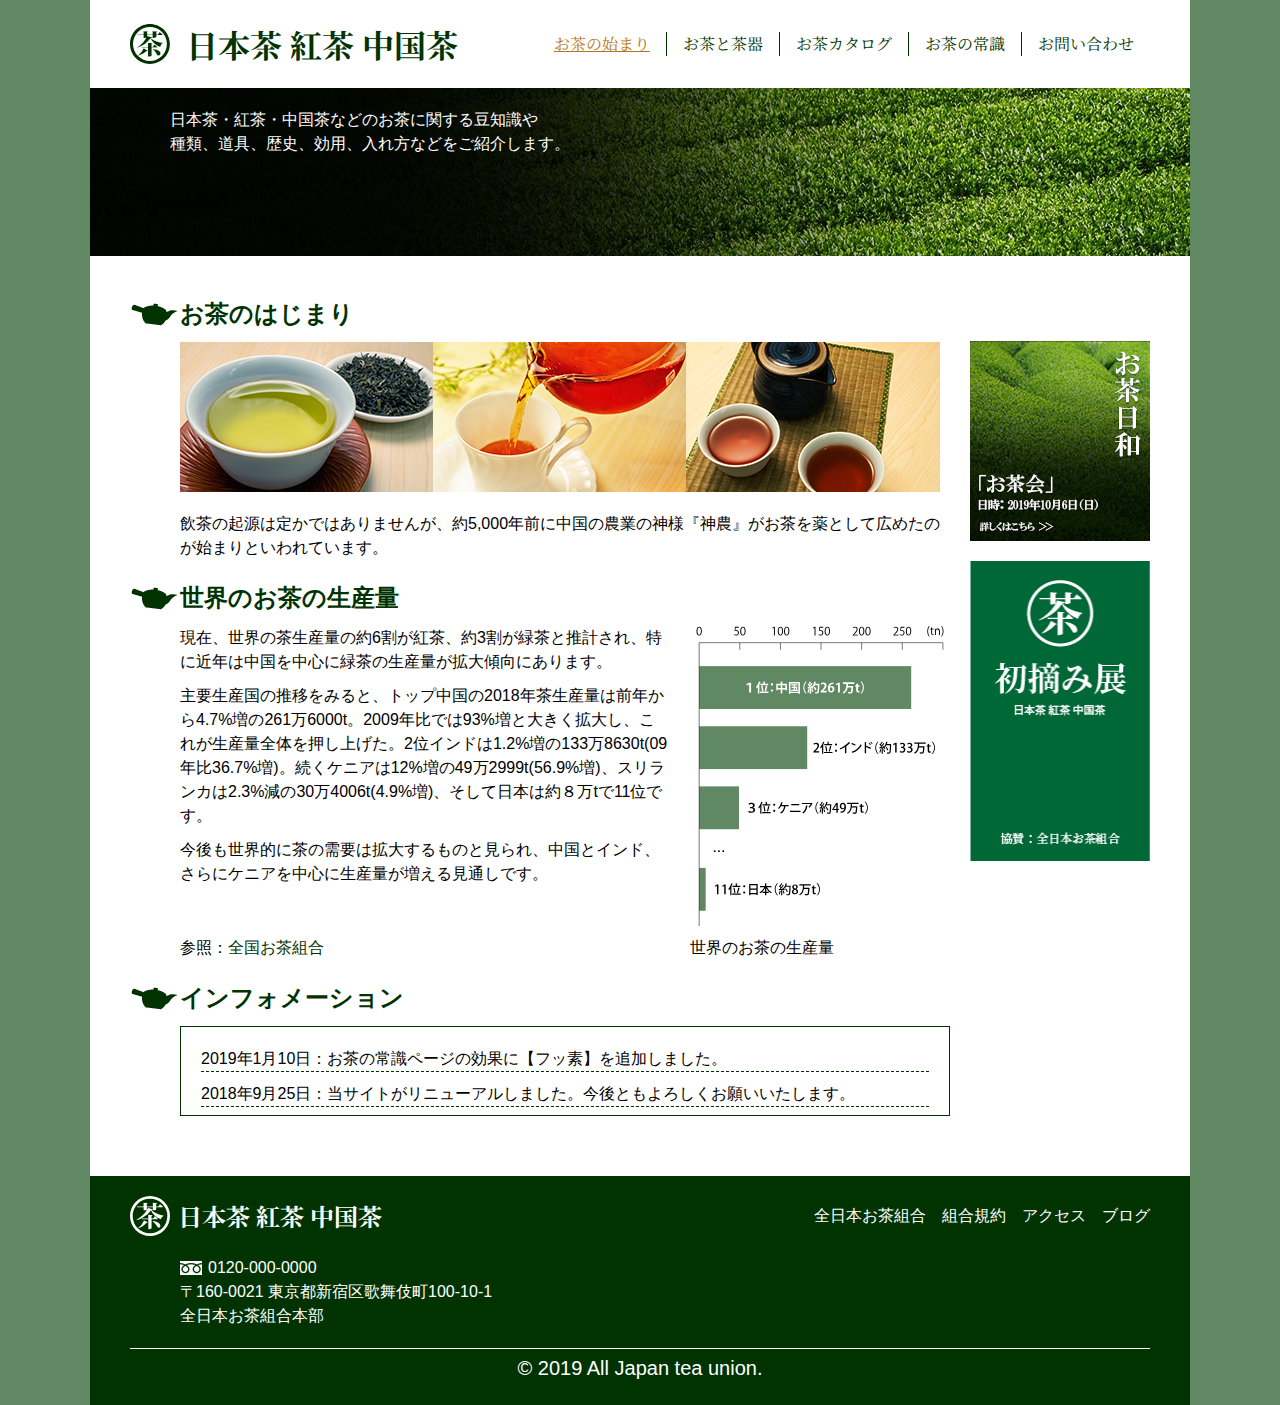
==== commit 63be716a: "リファクタリング" ====
--- a/index.html
+++ b/index.html
@@ -14,30 +14,28 @@
 		<link rel="stylesheet" href="css/style.css">
 	</head>
 	<body>
-		<header class="header">
-			<div class="header__line-1st">
-				<h1 class="header__logo"><img src="images/logo_mark.png" width="40" height="40" alt="">日本茶 紅茶 中国茶</h1>
+		<header>
+			<div class="line-1st">
+				<h1><img src="images/logo_mark.png" width="40" height="40" alt="">日本茶 紅茶 中国茶</h1>
 				<nav>
-					<ul class="nav">
-						<li class="nav__item nav__item--current"><a class="nav__link" href="index.html">お茶の始まり</a></li>
-						<li class="nav__item"><a class="nav__link" href="tool.html">お茶と茶器</a></li>
-						<li class="nav__item"><a class="nav__link" href="catalog.html">お茶カタログ</a></li>
-						<li class="nav__item"><a class="nav__link" href="common.html">お茶の常識</a></li>
-						<li class="nav__item"><a class="nav__link" href="contact.html">お問い合わせ</a></li>
+					<ul>
+						<li><a class="current" href="index.html">お茶の始まり</a></li>
+						<li><a href="tool.html">お茶と茶器</a></li>
+						<li><a href="catalog.html">お茶カタログ</a></li>
+						<li><a href="common.html">お茶の常識</a></li>
+						<li><a href="contact.html">お問い合わせ</a></li>
 					</ul>
 				</nav>
 			</div>
-			<div class="header__key-visual">
+			<div class="key-visual">
 				<p>日本茶・紅茶・中国茶などのお茶に関する豆知識や<br>
 					種類、道具、歴史、効用、入れ方などをご紹介します。</p>
 			</div>
 		</header>
-		<div class="contents-area">
+		<div class="main-layout-col2">
 			<main>
-				<section class="contents-area__contents contents">
-					<header class="contents__header">
-						<h2 class="contents__heading">お茶のはじまり</h2>
-					</header>
+				<section>
+					<h2>お茶のはじまり</h2>
 					<div class="tea-images">
 						<img src="images/tea_img_01.png" width="253" height="150" alt="">
 						<img src="images/tea_img_02.png" width="253" height="150" alt="">
@@ -45,63 +43,63 @@
 					</div>
 					<p>飲茶の起源は定かではありませんが、約5,000年前に中国の農業の神様『神農』がお茶を薬として広めたのが始まりといわれています。</p>
 				</section>
-				<section class="contents-area__contents contents">
-					<h2 class="contents__header heading">世界のお茶の生産量</h2>
-					<div class="contents__layout-columns">
-						<div class="contents__layout-col1">
+				<section>
+					<h2>世界のお茶の生産量</h2>
+					<div class="layout-col2">
+						<div class="col1">
 							<p>現在、世界の茶生産量の約6割が紅茶、約3割が緑茶と推計され、特に近年は中国を中心に緑茶の生産量が拡大傾向にあります。</p>
 							<p>主要生産国の推移をみると、トップ中国の2018年茶生産量は前年から4.7%増の261万6000t。2009年比では93%増と大きく拡大し、これが生産量全体を押し上げた。2位インドは1.2%増の133万8630t(09年比36.7%増)。続くケニアは12%増の49万2999t(56.9%増)、スリランカは2.3%減の30万4006t(4.9%増)、そして日本は約８万tで11位です。</p>
 							<p>今後も世界的に茶の需要は拡大するものと見られ、中国とインド、さらにケニアを中心に生産量が増える見通しです。</p>
-							<p class="contents__refer">参照：<a href="#">全国お茶組合</a></p>
+							<p class="refer">参照：<a href="#">全国お茶組合</a></p>
 						</div>
-						<figure class="contents__layout-col2">
+						<figure>
 							<img src="images/graph.svg" width="260" height="300" alt="世界のお茶の生産量グラフ。一位が中国で約261万トン、二位がインドで約133万トン、三位がケニアで約49万トンと続きます。日本は11位で約8万トンの生産量です。">
 							<figcaption>世界のお茶の生産量</figcaption>
 						</figure>
 					</div>
 				</section>
-				<section class="contents-area__contents contents">
-					<h2 class="contents__header heading">インフォメーション</h2>
-					<dl class="contents__info info">
-						<div class="info__item">
+				<section>
+					<h2>インフォメーション</h2>
+					<dl class="info">
+						<div>
 							<dt>2019年1月10日：</dt>
 							<dd>お茶の常識ページの効果に【フッ素】を追加しました。</dd>
 						</div>
-						<div class="info__item">
+						<div>
 							<dt>2018年9月25日：</dt>
 							<dd>当サイトがリニューアルしました。今後ともよろしくお願いいたします。</dd>
 						</div>
-						<div class="info__item">
+						<div>
 							<dt>2017年5月16日:</dt>
 							<dd>お茶カタログに 【抹茶】 を追加しました。</dd>
 						</div>
-						<div class="info__item">
+						<div>
 							<dt>2016年3月25日:</dt>
 							<dd>【日本茶紅茶中国茶サイト】 を公開しました。 よろしくお願いいたします。</dd>
 						</div>
 					</dl>
 				</section>
 			</main>
-			<aside class="contents-area__aside aside">
+			<aside>
 				<p><a href="#"><img src="images/ad-img_01.png" width="180" height="200" alt="「お茶会」日時：2019年4月14日（日） 詳しくはこちら"></a></p>
 				<p><a href="#"><img src="images/ad_img_02.png" width="180" height="300" alt="日本茶、紅茶、中国茶 「初摘み展」 協賛：全日本お茶組合"></a></p>
 			</aside>
 		</div>
-		<footer class="footer">
-			<div class="footer__line-1st">
-				<p class="footer__sitename"><img src="images/logo_mark_w.svg" width="40" height="40" alt="">日本茶 紅茶 中国茶</p>
-				<ul class="footer__nav">
-					<li><a class="footer__nav_a" href="#">全日本お茶組合</a></li>
-					<li><a class="footer__nav_a" href="#">組合規約</a></li>
-					<li><a class="footer__nav_a" href="#">アクセス</a></li>
-					<li><a class="footer__nav_a" href="#">ブログ</a></li>
+		<footer>
+			<div class="line-1st">
+				<p class="sitename"><img src="images/logo_mark_w.svg" width="40" height="40" alt="">日本茶 紅茶 中国茶</p>
+				<ul>
+					<li><a href="#">全日本お茶組合</a></li>
+					<li><a href="#">組合規約</a></li>
+					<li><a href="#">アクセス</a></li>
+					<li><a href="#">ブログ</a></li>
 				</ul>
 			</div>
-			<address class="footer__address">
-				<span class="footer__tel"><img src="images/free_dial.png" width="22" height="14" alt="フリーダイヤル">0120-000-0000</span>
+			<address>
+				<span class="tel"><img src="images/free_dial.png" width="22" height="14" alt="フリーダイヤル">0120-000-0000</span>
 				〒160-0021 東京都新宿区歌舞伎町100-10-1<br>全日本お茶組合本部
 			</address>
-			<p class="footer__copyright"><small>© 2019 All Japan tea union.</small></p>
+			<p class="copyright"><small>© 2019 All Japan tea union.</small></p>
 		</footer>
 	</body>
 </html>
--- a/css/style.css
+++ b/css/style.css
@@ -16,6 +16,11 @@
 	color: var(--dark-green);
 }
 
+a.current {
+	text-decoration: underline;
+	color: #b27616;
+}
+
 ul {
 	list-style-type: none;
 }
@@ -32,7 +37,7 @@
 	font-family: "メイリオ", Meiryo, "ＭＳ Ｐゴシック", "MS PGothic", "ヒラギノ角ゴ Pro W3", "Hiragino Kaku Gothic Pro", Osaka, sans-serif;
 	margin: 0 auto;
 	width: 1100px;
-	height: auto;	/* リセットCSSの height:100% を上書き */
+	height: auto;	/* TODO リセットCSSの設定値、 height:100% をリセットしなければ背景色が画面の高さでとどまってしまう。このリセットCSSは使いにくいかも...?まあ、トラブルシューティングの練習になるし、最悪は div.wrapper でくるめばよいからこのままでもイキかな. */
 	background-color: #fff;
 }
 
@@ -44,152 +49,121 @@
 
 /* ベーススタイルここまで */
 
-.header__line-1st {
+header .line-1st {
 	padding: 20px 40px;
 	display: flex;
 	align-items: center;
 	justify-content: space-between;
 }
 
-.header__logo {
+header .line-1st h1 {
 	display: flex;
 	align-items: center;
 	gap: 16px;
 }
 
-.nav {
-	display: flex;
-}
-
-.nav__item {
-	display: flex;
-	align-items: center;
-	gap: 12px;
-}
-
-.nav__link {
-	/* a要素にpaddingをもたせることにより、paddingの空間もクリック可能になる */
+header .line-1st ul {
+	display: flex;
+}
+
+.line-1st nav li:not(:last-child) {
+	border-right: 1px solid var(--dark-green);
+}
+
+.line-1st nav li a {
 	padding: 0 16px;
 }
 
-/*
-MEMO
-グローバルナビのアイテム間の縦線をborder-rightにて敷いている。
-そのため最後のアイテムだけはborder-rightを敷かないように :not(:last-child) で除外している。
-現在のCSSセレクターには「アイテムの間」を示すものがないため、この手法を良く利用する。
-（将来においてはズバリ「間」を表現する :gap() のような名前の疑似クラスなどが追加されることを期待したい）
-*/
-.nav__item:not(:last-child) {
-	border-right: 1px solid var(--dark-green);
-}
-
-.nav__item--current a {
-	text-decoration: underline;
-	color: #b27616;
-}
-
-.header__key-visual {
+header .key-visual {
 	padding: 20px 80px 100px;
 	background: url('../images/visual_img_01.jpg');
 	color: white;
 }
 
-.contents-area {
+.main-layout-col2 {
 	margin: 40px 40px;
 	display: flex;
 	gap: 20px;
 }
 
-.contents-area__contents {
+main > section {
 	margin-left: 50px;
 	margin-bottom: 20px;
 }
 
-.contents__header {
-	margin-left: -50px;
-	margin-bottom: 10px;
-	padding-left: 48px;
-}
-
-.contents__heading {
+main h2 {
 	margin-left: -50px;
 	padding-left: 50px;
+	margin-bottom: 10px;
 	background: url('../images/h2_img.png') no-repeat 0 5px;
 	display: flex;
 	align-items: center;
 }
 
-.tea-images {
+main .tea-images {
 	display: flex;
 	margin-bottom: 20px;
 }
 
-.contents__layout-columns {
+main section .layout-col2 {
 	display: flex;
 	gap: 20px;
 }
 
-.contents__layout-col1 {
+main section .layout-col2 .col1 {
 	display: flex;
 	flex-direction: column;
 	gap: 10px;
 }
 
-.contents__layout-col2 {
+main section .layout-col2 figure {
 	flex: 260px 0 0;
 	display: flex;
 	flex-direction: column;
 	gap: 10px;
 }
 
-.contents__refer {
+main section .layout-col2 .refer {
 	margin-top: 40px;
 }
 
-.contents__info {
+main dl.info {
+	border: 1px solid var(--dark-green);
 	padding: 20px 20px;
-}
-
-.info {
-	border: 1px solid var(--dark-green);
 	display: flex;
 	flex-direction: column;
 	gap: 10px;
 	height: 90px;
 	overflow: auto;
-
-}
-
-.info__item {
+}
+
+main dl.info div {
 	border-bottom: 1px dashed var(--dark-green);
 	display: flex;
 }
 
-.contents-area__aside {
+aside {
+	flex: 180px 0 0;
 	margin-top: 45px;
-	flex: 180px 0 0;
-}
-
-.aside {
 	display: flex;
 	flex-direction: column;
 	gap: 20px;
 }
 
-.footer {
+footer {
 	padding: 20px 40px;
 	background: var(--dark-green);
 	color: white;
 }
 
-.footer__line-1st {
+footer .line-1st {
 	display: flex;
 	align-items: center;
 	justify-content: space-between;
 	gap: 8px;
 }
 
-.footer__sitename {
+footer .sitename {
 	display: flex;
 	align-items: center;
 	gap: 8px;
@@ -197,27 +171,27 @@
 	font-weight: bold;
 }
 
-.footer__nav {
+footer .line-1st ul {
 	display: flex;
 	gap: 16px;
 }
 
-.footer__nav_a {
-	color: white;
-}
-
-.footer__address {
+footer .line-1st ul a {
+	color: white;
+}
+
+footer address {
 	margin: 20px 50px;
 	font-style: normal;
 }
 
-.footer__tel {
+footer .tel {
 	display: flex;
 	align-items: center;
 	gap: 6px;
 }
 
-.footer__copyright {
+footer .copyright {
 	border-top: 1px solid white;
 	text-align: center;
 	font-size: 24px;
@@ -225,15 +199,15 @@
 
 /*----- tool.html -----*/
 
-.header__key-visual--tool {
+header .key-visual.tool {
 	background: url('../images/visual_img_02.jpg');
 }
 
-.contents__header--tool {
+main header {
 	margin-bottom: 32px;
 }
 
-.card-tool__heading {
+.card-tool h3 {
 	margin-left: -20px;
 	padding-left: 20px;
 	background: url('../images/h3_img.gif') no-repeat 0 4px;
@@ -242,13 +216,13 @@
 	gap: 8px;
 }
 
-.card-tool__desctiption {
+.card-tool p {
 	margin: 20px 0;
 	display: flex;
 	gap: 20px;
 }
 
-.card-tool__image {
+.card-tool p img {
 	box-sizing: content-box;	/* reset.css の box-sizing: border-box; を上書き */
 	padding: 20px;
 	padding-bottom: 40px;
@@ -258,7 +232,7 @@
 
 /*----- catalog.html -----*/
 
-.header__key-visual--catalog {
+header .key-visual.catalog {
 	background: url('../images/visual_img_03.jpg');
 }
 
@@ -269,41 +243,36 @@
 }
 
 .card-catalog {
+	box-sizing: content-box;
 	flex: 230px 0 0;
-	display: flex;
-	flex-direction: column;
-	align-items: center;
-}
-
-/*
-MEMO
-:nth-child(3) は改行位置を示す
-現在のCSSのセレクターにずばり改行位置にマッチするセレクターがないため、人間が数を数えて :nth-child(3) と指定するしかない
-この方法では、レスポンシブ時に改行位置が代わるのに自動的に応じることができない泥臭いコーディングとなってしまう
-（将来においては :wrap() などの名前で改行位置を表す疑似クラスが登場することを期待したい）
-*/
+	padding-right: 10px;
+	display: flex;
+	flex-direction: column;
+	align-items: center;
+}
+
 .card-catalog:not(:nth-child(3)) {
 	border-right: 1px solid #ddd;
 }
 
-.card-catalog__heading {
+.card-catalog h3 {
 	width: 100%;
 	text-align: center;
 	background: var(--light-green);
 	color: white;
 }
 
-.contents__refer--catalog {
+.refer-catalog {
 	margin-top: 40px;
 }
 
 /*----- common.html -----*/
 
-.header__key-visual--common {
+header .key-visual.common {
 	background: url('../images/visual_img_04.jpg');
 }
 
-.desctiption__header {
+.common h3 {
 	margin-left: -20px;
 	padding-left: 20px;
 	background: url('../images/h3_img.gif') no-repeat 0 4px;
@@ -311,13 +280,13 @@
 	align-items: center;
 }
 
-.desctiption__keyword {
+.common dt {
 	color: var(--dark-green);
 	font-size: 20px;
 	border-bottom: 2px dotted var(--dark-green);
 }
 
-.desctiption__desctiption {
+.common dd {
 	margin-bottom: 20px;
 }
 
@@ -326,27 +295,27 @@
 	text-align: right;
 }
 
-.back-to-top__a {
+.back-to-top a {
 	color: royalblue;
 }
 
 /*----- contact.html -----*/
 
-.header__key-visual--contact {
+header .key-visual.contact {
 	background: url('../images/visual_img_05.jpg');
 }
 
-.contact {
+.contact form {
 	border: 1px solid var(--dark-green);
 }
 
-.contact-container {
+.contact  dl {
 	display: grid;
 	grid-template-columns: 1fr 3fr;
 	align-items: center;
 }
 
-.contact__keyword {
+.contact dl dt {
 	padding: 8px;
 	height: 100%;
 	border-bottom: 1px solid white;
@@ -358,54 +327,55 @@
 	justify-content: end;
 }
 
-.contact__keyword--last {
+.contact dl dt:nth-child(13) {
 	/* 最後尾のdtのみ色を変える */
 	border-bottom: 1px solid var(--dark-green);
 }
 
-.contact__contents {
+.contact dl dd {
 	padding: 8px 16px;
 	border-bottom: 1px solid var(--dark-green);
 }
 
-.contact__contents .email-line-1st {
+.contact dl dd .email-line-1st {
 	margin-bottom: 8px;
 }
 
-.contact__text,
-.contact__email {
+.contact input[type=text],
+.contact input[type=email] {
 	width: 400px;
 }
 
-.contact__textarea {
+.contact textarea {
 	width: 400px;
 }
 
-.re-entry {
+.contact .re-entry {
 	margin-left: 16px;
 	color: red;
 	font-weight: normal;
 }
 
-.contact__list {
+.contact ul {
 	padding: 0;
 	display: flex;
 	gap: 24px;
 }
 
-.contact__form-functions {
+.contact .form-functions {
 	padding: 16px;
 	text-align: center;
 }
 
-.contact__form-functions input[type=submit],
-.contact__form-functions input[type=reset] {
+.contact .form-functions input[type=submit],
+.contact .form-functions input[type=reset] {
 	padding: 4px 32px;
 }
 
-.green-tea-plantation {
-	flex: 180px 0 0;
+aside.green-tea-plantation {
+	width: 244px;
 	height: auto;
 	background: url('../images/aside_bg.jpg');
 	background-size: cover;
 }
+
